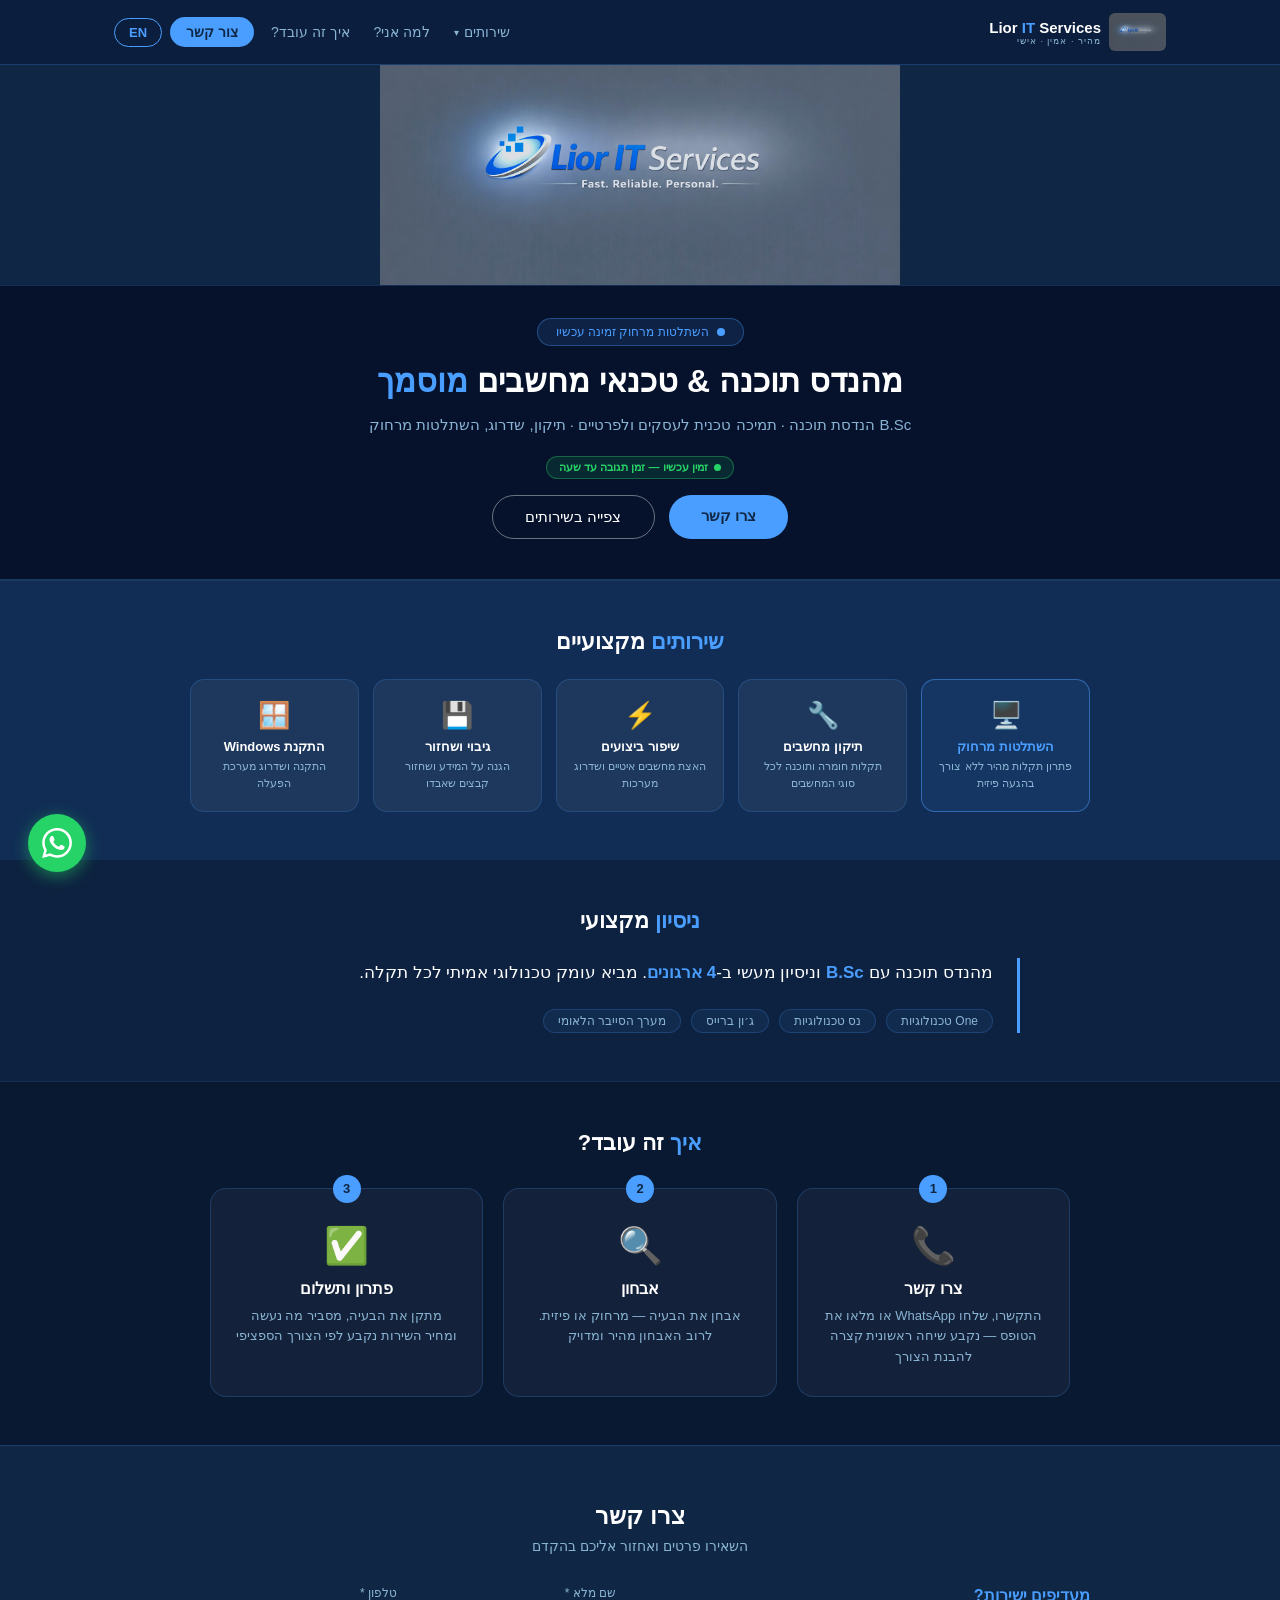
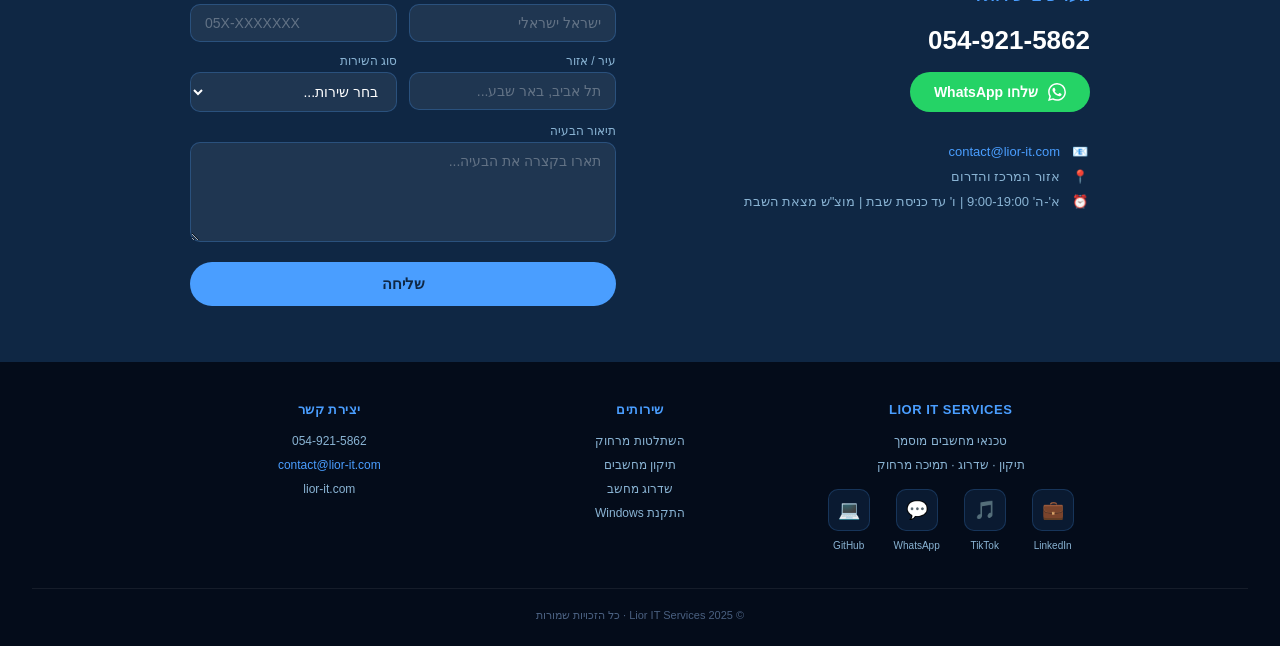
==== index.html @ bf63e052 "Translate comment to EN" ====
<!DOCTYPE html>
<html lang="he" dir="rtl">
<head>
  <meta charset="UTF-8" />
  <meta name="viewport" content="width=device-width, initial-scale=1.0" />
  <link rel="icon" type="image/png" href="logo.png" />

  <!-- ═══ SEO ═══ -->
  <title>Lior IT Services | טכנאי מחשבים מוסמך | תיקון, שדרוג, השתלטות מרחוק</title>
  <meta name="description" content="ליאור מחפודה — טכנאי מחשבים מוסמך באזור המרכז והדרום. תיקון מחשבים, שדרוג, התקנת Windows והשתלטות מרחוק לעסקים ולפרטיים. זמין א׳–ה׳ 9:00–19:00. 054-921-5862" />
  <meta name="keywords" content="טכנאי מחשבים, תיקון מחשבים, השתלטות מרחוק, שדרוג מחשב, התקנת Windows, תמיכה טכנית, IT, באר שבע, אשדוד, ראשון לציון, תל אביב" />
  <meta name="author" content="Lior Mahfoda" />
  <meta name="robots" content="index, follow" />
  <link rel="canonical" href="https://lior-it.com/" />

  <!-- ═══ Open Graph ═══ -->
  <meta property="og:type" content="website" />
  <meta property="og:url" content="https://lior-it.com/" />
  <meta property="og:title" content="Lior IT Services | טכנאי מחשבים מוסמך" />
  <meta property="og:description" content="תיקון מחשבים, שדרוג, התקנת Windows והשתלטות מרחוק. זמין לעסקים ולפרטיים — 054-921-5862" />
  <meta property="og:image" content="https://lior-it.com/Lior_IT_Buisness.png" />
  <meta property="og:image:width" content="1200" />
  <meta property="og:image:height" content="630" />
  <meta property="og:locale" content="he_IL" />
  <meta property="og:site_name" content="Lior IT Services" />

  <!-- ═══ Twitter Card ═══ -->
  <meta name="twitter:card" content="summary_large_image" />
  <meta name="twitter:title" content="Lior IT Services | טכנאי מחשבים מוסמך" />
  <meta name="twitter:description" content="תיקון מחשבים, שדרוג, השתלטות מרחוק — 054-921-5862" />
  <meta name="twitter:image" content="https://lior-it.com/Lior_IT_Buisness.png" />

  <!-- ═══ Schema.org ═══ -->
  <script type="application/ld+json">
  {
    "@context": "https://schema.org",
    "@type": "LocalBusiness",
    "name": "Lior IT Services",
    "description": "טכנאי מחשבים מוסמך — תיקון, שדרוג, השתלטות מרחוק",
    "url": "https://lior-it.com",
    "telephone": "+972-54-921-5862",
    "email": "liormahfoda@gmail.com",
    "image": "https://lior-it.com/Lior_IT_Buisness.png",
    "areaServed": ["באר שבע", "אשדוד", "ראשון לציון", "תל אביב", "המרכז", "הדרום"],
    "openingHours": ["Mo-Th 09:00-19:00", "Fr 09:00-17:00"],
    "priceRange": "₪₪",
    "serviceType": ["תיקון מחשבים", "השתלטות מרחוק", "שדרוג מחשב", "התקנת Windows", "גיבוי ושחזור"]
  }
  </script>

  <!-- ═══ Google Analytics — uncomment and replace G-XXXXXXXXXX with your Measurement ID
  <script async src="https://www.googletagmanager.com/gtag/js?id=G-XXXXXXXXXX"></script>
  <script>
    window.dataLayer = window.dataLayer || [];
    function gtag(){dataLayer.push(arguments);}
    gtag('js', new Date());
    gtag('config', 'G-XXXXXXXXXX');
  </script>
  ═══ -->

  <style>
    * { box-sizing: border-box; margin: 0; padding: 0; }
    html, body { width: 100%; overflow-x: hidden; }
    body { font-family: 'Segoe UI', Arial, sans-serif; background: #0a1932; color: #fff; }

    /* ══════════════════════════════════════════
       STICKY HEADER + DROPDOWN NAV
    ══════════════════════════════════════════ */
    #site-header {
      position: sticky;
      top: 0;
      z-index: 1001;
      background: #0b1e3d;
      border-bottom: 1px solid rgba(74,158,255,0.25);
      direction: rtl;
      width: 100%;
    }
    .nav-inner {
      max-width: 1100px;
      margin: 0 auto;
      display: flex;
      align-items: center;
      justify-content: space-between;
      padding: 0 1.5rem;
      height: 64px;
      gap: 8px;
    }

    /* Logo */
    .site-logo {
      display: flex;
      align-items: center;
      gap: 8px;
      text-decoration: none;
      flex: 1;
      min-width: 0;
      overflow: hidden;
    }
    .site-logo img {
      height: 38px;
      width: auto;
      border-radius: 6px;
      flex-shrink: 0;
    }
    .logo-text { min-width: 0; overflow: hidden; }
    .logo-text .brand {
      font-size: 15px;
      font-weight: 600;
      color: #fff;
      white-space: nowrap;
      overflow: hidden;
      text-overflow: ellipsis;
    }
    .logo-text .brand span { color: #4a9eff; }
    .logo-text .tagline {
      font-size: 9px;
      color: #8ab4d4;
      letter-spacing: 1px;
      white-space: nowrap;
    }

    /* Desktop nav links */
    .desktop-nav {
      display: flex;
      align-items: center;
      gap: 2px;
      flex-shrink: 0;
    }
    .n-link {
      font-size: 14px;
      color: #8ab4d4;
      text-decoration: none;
      padding: 6px 11px;
      border-radius: 8px;
      transition: background .15s, color .15s;
      cursor: pointer;
      border: none;
      background: none;
      font-family: inherit;
      display: flex;
      align-items: center;
      gap: 5px;
      white-space: nowrap;
    }
    .n-link:hover { background: rgba(74,158,255,0.12); color: #fff; }
    .n-link.cta {
      background: #4a9eff;
      color: #0f2744 !important;
      font-weight: 700;
      padding: 7px 16px;
      border-radius: 20px;
      margin-right: 4px;
    }
    .n-link.cta:hover { background: #6ab4ff; }

    /* Lang button */
    .lang-btn {
      background: transparent;
      border: 1.5px solid #4a9eff;
      color: #4a9eff;
      padding: 6px 14px;
      border-radius: 20px;
      cursor: pointer;
      font-size: 13px;
      font-weight: 700;
      transition: all 0.2s;
      flex-shrink: 0;
      -webkit-tap-highlight-color: transparent;
      touch-action: manipulation;
      min-width: 48px;
      text-align: center;
      font-family: inherit;
      user-select: none;
    }
    .lang-btn:hover, .lang-btn:active { background: #4a9eff; color: #0f2744; }

    /* Services dropdown */
    .svc-wrap { position: relative; }
    .chevron {
      font-size: 10px;
      display: inline-block;
      transition: transform .2s;
    }
    .svc-wrap.open .chevron { transform: rotate(180deg); }
    .dropdown {
      display: none;
      position: absolute;
      top: calc(100% + 6px);
      right: 0;
      background: #0f2744;
      border: 1px solid rgba(74,158,255,0.3);
      border-radius: 14px;
      min-width: 255px;
      padding: 6px;
      box-shadow: 0 12px 36px rgba(0,0,0,.45);
      z-index: 1002;
    }
    .svc-wrap.open .dropdown { display: block; }
    .d-item {
      display: flex;
      align-items: center;
      gap: 10px;
      padding: 9px 12px;
      border-radius: 8px;
      text-decoration: none;
      color: #e0eaf6;
      font-size: 14px;
      transition: background .12s;
      direction: rtl;
    }
    .d-item:hover { background: rgba(74,158,255,0.12); color: #fff; }
    .d-icon {
      width: 34px;
      height: 34px;
      border-radius: 8px;
      display: flex;
      align-items: center;
      justify-content: center;
      flex-shrink: 0;
      font-size: 16px;
    }
    .d-lbl { display: flex; flex-direction: column; line-height: 1.4; }
    .d-lbl small { font-size: 11px; color: #5a8ab4; }
    .d-sep { height: 1px; background: rgba(74,158,255,0.15); margin: 4px 0; }

    /* Hamburger */
    .hamburger {
      display: none;
      flex-direction: column;
      gap: 5px;
      cursor: pointer;
      padding: 6px;
      border: none;
      background: none;
      flex-shrink: 0;
    }
    .hamburger span {
      display: block;
      width: 22px;
      height: 2px;
      background: #8ab4d4;
      border-radius: 2px;
      transition: all .2s;
    }

    /* Mobile menu */
    .mob-menu {
      display: none;
      flex-direction: column;
      background: #0b1e3d;
      border-top: 1px solid rgba(74,158,255,0.2);
      padding: 8px 1rem 1rem;
    }
    .mob-menu.open { display: flex; }
    .m-link {
      font-size: 15px;
      color: #c8dff5;
      padding: 11px 10px;
      border-radius: 8px;
      text-decoration: none;
      display: block;
      direction: rtl;
      text-align: right;
    }
    .m-link:hover { background: rgba(74,158,255,0.1); color: #fff; }
    .m-svc-btn {
      width: 100%;
      text-align: right;
      background: none;
      border: none;
      font-size: 15px;
      color: #c8dff5;
      padding: 11px 10px;
      cursor: pointer;
      border-radius: 8px;
      display: flex;
      justify-content: space-between;
      align-items: center;
      font-family: inherit;
    }
    .m-svc-btn:hover { background: rgba(74,158,255,0.1); color: #fff; }
    .m-sub { display: none; flex-direction: column; padding-right: 14px; }
    .m-sub.open { display: flex; }
    .m-sub-item {
      font-size: 14px;
      color: #7aadd4;
      padding: 9px 10px;
      border-radius: 8px;
      text-decoration: none;
      display: flex;
      align-items: center;
      gap: 8px;
      direction: rtl;
    }
    .m-sub-item:hover { background: rgba(74,158,255,0.1); color: #fff; }
    .m-cta {
      background: #4a9eff !important;
      color: #0f2744 !important;
      text-align: center !important;
      font-weight: 700;
      margin-top: 8px;
      border-radius: 20px;
    }

    @media (max-width: 720px) {
      .desktop-nav { display: none; }
      .hamburger { display: flex; }
      .lang-btn { min-width: 44px; padding: 6px 10px; font-size: 12px; }
      .nav-inner { padding: 0 1rem; height: 58px; }
      .logo-text .brand { font-size: 13px; }
      .logo-text .tagline { display: none; }
    }

    /* ══════════════════════════════════════════
       HERO
    ══════════════════════════════════════════ */
    .hero-block {
      width: 100%;
      background: #0f2744;
      border-bottom: 2px solid rgba(74,158,255,0.15);
      scroll-margin-top: 70px;
    }
    .hero-logo {
      width: 100%;
      height: 220px;
      position: relative;
      overflow: hidden;
    }
    .hero-logo img {
      position: absolute;
      top: 50%; left: 50%;
      transform: translate(-50%, -50%);
      width: 70%;
      max-width: 520px;
      height: auto;
      opacity: 0.85;
      filter: brightness(1.3) saturate(1.1);
    }
    .hero-text {
      width: 100%;
      background: rgba(5, 15, 40, 0.85);
      padding: 2rem 2rem 2.5rem;
      text-align: center;
      display: flex;
      flex-direction: column;
      align-items: center;
      gap: 1rem;
      border-top: 1px solid rgba(74,158,255,0.2);
    }
    .remote-badge {
      display: inline-flex; align-items: center; gap: 8px;
      background: rgba(74,158,255,0.12); border: 1px solid rgba(74,158,255,0.35);
      color: #4a9eff; padding: 6px 18px; border-radius: 20px; font-size: 12px;
    }
    .pulse { width: 8px; height: 8px; border-radius: 50%; background: #4a9eff; animation: pulse 1.5s infinite; }
    @keyframes pulse { 0%,100%{opacity:1;} 50%{opacity:0.3;} }
    .hero-text h1 { font-size: 32px; font-weight: 700; color: #fff; }
    .hero-text h1 span { color: #4a9eff; }
    .hero-text p { font-size: 15px; color: #8ab4d4; }
    .hero-btns { display: flex; gap: 14px; justify-content: center; flex-wrap: wrap; }
    .btn-primary {
      background: #4a9eff; color: #0f2744; border: none;
      padding: 12px 32px; border-radius: 24px; font-size: 15px; font-weight: 700;
      cursor: pointer; text-decoration: none; display: inline-block; transition: background 0.2s;
    }
    .btn-primary:hover { background: #6ab4ff; }
    .btn-secondary {
      background: transparent; color: #fff; border: 1px solid rgba(255,255,255,0.4);
      padding: 12px 32px; border-radius: 24px; font-size: 15px;
      cursor: pointer; text-decoration: none; display: inline-block; transition: background 0.2s;
    }
    .btn-secondary:hover { background: rgba(255,255,255,0.08); }

    /* ══════════════════════════════════════════
       SERVICES
    ══════════════════════════════════════════ */
    .services-section { padding: 3rem 2rem; background: #112d55; width: 100%; scroll-margin-top: 70px; }
    .services-section h2 { font-size: 22px; font-weight: 600; margin-bottom: 1.5rem; text-align: center; }
    .services-section h2 span { color: #4a9eff; }
    .services-grid {
      display: grid; grid-template-columns: repeat(auto-fit, minmax(160px, 1fr));
      gap: 14px; max-width: 900px; margin: 0 auto;
    }
    .service-card {
      background: rgba(255,255,255,0.05); border: 1px solid rgba(74,158,255,0.2);
      border-radius: 14px; padding: 1.25rem 1rem; text-align: center;
      transition: background 0.2s, transform 0.2s;
    }
    .service-card:hover { background: rgba(255,255,255,0.1); transform: translateY(-3px); }
    .service-icon { font-size: 26px; margin-bottom: 8px; }
    .service-card h3 { font-size: 13px; font-weight: 600; color: #fff; margin-bottom: 4px; }
    .service-card p { font-size: 11px; color: #8ab4d4; line-height: 1.5; }
    .remote-card { border-color: rgba(74,158,255,0.5); background: rgba(74,158,255,0.08); }
    .remote-card h3 { color: #4a9eff; }

    /* ══════════════════════════════════════════
       EXPERIENCE
    ══════════════════════════════════════════ */
    .exp-section { padding: 3rem 2rem; background: #0d2240; width: 100%; scroll-margin-top: 70px; }
    .exp-section h2 { font-size: 22px; font-weight: 600; margin-bottom: 1.5rem; text-align: center; }
    .exp-section h2 span { color: #4a9eff; }
    .exp-quote-wrap {
      max-width: 760px;
      margin: 0 auto;
      border-right: 3px solid #4a9eff;
      padding-right: 1.5rem;
    }
    .exp-quote { font-size: 17px; color: #fff; line-height: 1.8; margin-bottom: 1.25rem; }
    .exp-quote span { color: #4a9eff; font-weight: 600; }
    .exp-orgs { display: flex; flex-wrap: wrap; gap: 10px; }
    .exp-orgs span {
      font-size: 12px; color: #8ab4d4;
      background: rgba(74,158,255,0.08); border: 1px solid rgba(74,158,255,0.2);
      padding: 4px 14px; border-radius: 20px;
    }

    /* ══════════════════════════════════════════
       HOW IT WORKS
    ══════════════════════════════════════════ */
    .how-section {
      padding: 3rem 2rem;
      background: #0a1932;
      border-top: 1px solid rgba(74,158,255,0.15);
      width: 100%;
      scroll-margin-top: 70px;
    }
    .how-section h2 { font-size: 22px; font-weight: 600; margin-bottom: 2rem; text-align: center; }
    .how-section h2 span { color: #4a9eff; }
    .how-grid {
      display: grid;
      grid-template-columns: repeat(auto-fit, minmax(220px, 1fr));
      gap: 20px;
      max-width: 860px;
      margin: 0 auto;
    }
    .how-card {
      background: rgba(255,255,255,0.04);
      border: 1px solid rgba(74,158,255,0.2);
      border-radius: 16px;
      padding: 1.75rem 1.5rem;
      text-align: center;
      position: relative;
      transition: background 0.2s, transform 0.2s;
    }
    .how-card:hover { background: rgba(74,158,255,0.08); transform: translateY(-4px); }
    .how-num {
      position: absolute;
      top: -14px;
      right: 50%;
      transform: translateX(50%);
      width: 28px; height: 28px;
      background: #4a9eff;
      color: #0f2744;
      border-radius: 50%;
      font-size: 13px;
      font-weight: 700;
      display: flex; align-items: center; justify-content: center;
    }
    .how-icon { font-size: 36px; margin-bottom: 0.75rem; margin-top: 0.5rem; }
    .how-card h3 { font-size: 16px; font-weight: 600; color: #fff; margin-bottom: 0.5rem; }
    .how-card p { font-size: 13px; color: #8ab4d4; line-height: 1.6; }

    /* ══════════════════════════════════════════
       CONTACT
    ══════════════════════════════════════════ */
    .contact-section {
      background: #0f2744;
      padding: 3.5rem 2rem;
      border-top: 1px solid rgba(74,158,255,0.2);
      width: 100%;
      scroll-margin-top: 70px;
    }
    .contact-section h2 { color: #fff; font-size: 24px; font-weight: 600; margin-bottom: 0.5rem; text-align: center; }
    .contact-section .subtitle { color: #8ab4d4; font-size: 14px; margin-bottom: 2rem; text-align: center; }
    .contact-grid { display: grid; grid-template-columns: 1fr 1fr; gap: 3rem; max-width: 900px; margin: 0 auto; align-items: start; }
    .quick-contact h3 { color: #4a9eff; font-size: 16px; font-weight: 600; margin-bottom: 1.25rem; }
    .phone-big { font-size: 26px; font-weight: 700; color: #fff; text-decoration: none; display: block; margin-bottom: 1rem; }
    .phone-big:hover { color: #4a9eff; }
    .btn-wa {
      display: inline-flex; align-items: center; gap: 10px;
      background: #25D366; color: #fff; border: none;
      padding: 11px 24px; border-radius: 24px; font-size: 14px; font-weight: 600;
      cursor: pointer; text-decoration: none; margin-bottom: 2rem; transition: background 0.2s;
    }
    .btn-wa:hover { background: #1ebe5d; }
    .btn-wa svg { width: 18px; height: 18px; flex-shrink: 0; }
    .info-item { display: flex; align-items: center; gap: 10px; margin-bottom: 10px; }
    .info-icon { font-size: 16px; width: 20px; text-align: center; }
    .info-item span { font-size: 13px; color: #8ab4d4; }
    .contact-form { display: flex; flex-direction: column; gap: 12px; }
    .form-row { display: grid; grid-template-columns: 1fr 1fr; gap: 12px; }
    .contact-form label { font-size: 12px; color: #8ab4d4; display: block; margin-bottom: 4px; }
    .contact-form input, .contact-form select, .contact-form textarea {
      width: 100%; background: rgba(255,255,255,0.07);
      border: 1px solid rgba(74,158,255,0.25); border-radius: 10px;
      padding: 10px 14px; color: #fff; font-size: 14px; font-family: inherit; outline: none;
      transition: border-color 0.2s;
    }
    .contact-form input::placeholder, .contact-form textarea::placeholder { color: rgba(255,255,255,0.3); }
    .contact-form input:focus, .contact-form select:focus, .contact-form textarea:focus { border-color: #4a9eff; }
    .contact-form select option { background: #0f2744; }
    .contact-form textarea { resize: vertical; min-height: 100px; }
    .submit-btn {
      background: #4a9eff; color: #0f2744; border: none;
      padding: 13px 32px; border-radius: 24px; font-size: 15px; font-weight: 700;
      cursor: pointer; width: 100%; margin-top: 4px; transition: background 0.2s;
    }
    .submit-btn:hover { background: #6ab4ff; }
    .submit-btn:disabled { opacity: 0.6; cursor: not-allowed; }
    .form-success { display: none; text-align: center; padding: 2rem; background: rgba(37,211,102,0.1); border: 1px solid rgba(37,211,102,0.3); border-radius: 14px; color: #25D366; font-size: 16px; font-weight: 600; }
    .form-error { display: none; font-size: 12px; color: #ff6b6b; margin-top: 8px; text-align: center; }

    /* ══════════════════════════════════════════
       FOOTER
    ══════════════════════════════════════════ */
    footer {
      background: #040c1a;
      padding: 2.5rem 2rem 1.5rem;
      width: 100%;
    }
    .footer-grid {
      display: grid;
      grid-template-columns: repeat(auto-fit, minmax(180px, 1fr));
      gap: 2rem;
      max-width: 900px;
      margin: 0 auto 2rem;
    }
    .footer-col { text-align: center; }
    .footer-col h4 { font-size: 13px; font-weight: 600; color: #4a9eff; margin-bottom: 0.75rem; letter-spacing: 0.5px; }
    .footer-col p, .footer-col a {
      font-size: 12px; color: #8ab4d4; line-height: 2;
      text-decoration: none; display: block;
    }
    .footer-col a:hover { color: #4a9eff; }
    .footer-social { display: flex; gap: 16px; margin-top: 0.75rem; flex-wrap: wrap; justify-content: center; }
    .footer-social a {
      display: flex; flex-direction: column; align-items: center; gap: 5px;
      text-decoration: none; transition: transform 0.2s;
      min-width: 52px;
    }
    .footer-social a:hover { transform: translateY(-3px); }
    .social-icon {
      width: 42px; height: 42px; border-radius: 10px;
      background: rgba(74,158,255,0.1); border: 1px solid rgba(74,158,255,0.2);
      display: flex; align-items: center; justify-content: center;
      font-size: 18px; transition: background 0.2s;
    }
    .footer-social a:hover .social-icon { background: rgba(74,158,255,0.25); }
    .social-label { font-size: 10px; color: #8ab4d4; text-align: center; }
    .footer-bottom {
      text-align: center;
      padding-top: 1.25rem;
      border-top: 1px solid rgba(255,255,255,0.07);
      font-size: 11px; color: #4a6080;
    }

    /* ══════════════════════════════════════════
       FLOATING WHATSAPP BUTTON
    ══════════════════════════════════════════ */
    .wa-float {
      position: fixed;
      bottom: 28px;
      left: 28px;
      width: 58px;
      height: 58px;
      background: #25D366;
      border-radius: 50%;
      display: flex;
      align-items: center;
      justify-content: center;
      box-shadow: 0 4px 16px rgba(37,211,102,0.5);
      z-index: 1000;
      text-decoration: none;
      transition: transform 0.2s, box-shadow 0.2s;
      animation: wa-pulse 2.5s infinite;
    }
    .wa-float:hover {
      transform: scale(1.1);
      box-shadow: 0 6px 24px rgba(37,211,102,0.7);
    }
    .wa-float svg { width: 30px; height: 30px; }
    @keyframes wa-pulse {
      0%, 100% { box-shadow: 0 4px 16px rgba(37,211,102,0.5); }
      50% { box-shadow: 0 4px 28px rgba(37,211,102,0.85); }
    }
    .wa-float-tooltip {
      position: fixed;
      bottom: 38px;
      left: 96px;
      background: #0f2744;
      color: #fff;
      font-size: 13px;
      padding: 6px 14px;
      border-radius: 20px;
      white-space: nowrap;
      z-index: 999;
      opacity: 0;
      pointer-events: none;
      transition: opacity 0.2s;
      border: 1px solid rgba(74,158,255,0.3);
    }
    .wa-float:hover + .wa-float-tooltip { opacity: 1; }

    /* ══════════════════════════════════════════
       AVAILABILITY BADGE
    ══════════════════════════════════════════ */
    .avail-badge {
      display: inline-flex; align-items: center; gap: 6px;
      background: rgba(37,211,102,0.12); border: 1px solid rgba(37,211,102,0.35);
      color: #25D366; padding: 4px 12px; border-radius: 14px;
      font-size: 11px; font-weight: 600; margin-top: 6px;
    }
    .avail-dot { width: 7px; height: 7px; border-radius: 50%; background: #25D366; animation: pulse 1.5s infinite; }

    /* ══════════════════════════════════════════
       SCROLL ANIMATIONS
    ══════════════════════════════════════════ */
    .fade-in { opacity: 1; transform: none; }
    .js-ready .fade-in {
      opacity: 0;
      transform: translateY(28px);
      transition: opacity 0.55s ease, transform 0.55s ease;
    }
    .js-ready .fade-in.visible { opacity: 1; transform: translateY(0); }
    .js-ready .fade-in:nth-child(2) { transition-delay: 0.1s; }
    .js-ready .fade-in:nth-child(3) { transition-delay: 0.2s; }
    .js-ready .fade-in:nth-child(4) { transition-delay: 0.3s; }
    .js-ready .fade-in:nth-child(5) { transition-delay: 0.4s; }

    [dir="rtl"] { direction: rtl; }
    [dir="ltr"] { direction: ltr; }

    @media (max-width: 680px) {
      .hero-logo { height: 160px; }
      .hero-text { padding: 1.5rem 1rem 2rem; }
      .hero-text h1 { font-size: 20px; }
      .hero-text p { font-size: 13px; }
      .contact-grid { grid-template-columns: 1fr; gap: 2rem; }
      .form-row { grid-template-columns: 1fr; }
      .services-grid { grid-template-columns: repeat(2, 1fr); }
      .services-section, .exp-section, .how-section, .contact-section { padding: 2rem 1rem; }
      .exp-quote { font-size: 15px; }
      .how-grid { grid-template-columns: 1fr; }
      .wa-float { bottom: 16px; left: 16px; width: 50px; height: 50px; }
      .wa-float svg { width: 26px; height: 26px; }
      .wa-float-tooltip { display: none; }
      .phone-big { font-size: 22px; }
      .footer-grid { grid-template-columns: 1fr; gap: 1.5rem; }
    }
  </style>
</head>
<body id="site" dir="rtl">

  <!-- ══════════════════════════════════════════
       FLOATING WHATSAPP BUTTON
  ══════════════════════════════════════════ -->
  <a class="wa-float" href="https://wa.me/972549215862" target="_blank" aria-label="שלחו WhatsApp">
    <svg viewBox="0 0 24 24" fill="white"><path d="M17.472 14.382c-.297-.149-1.758-.867-2.03-.967-.273-.099-.471-.148-.67.15-.197.297-.767.966-.94 1.164-.173.199-.347.223-.644.075-.297-.15-1.255-.463-2.39-1.475-.883-.788-1.48-1.761-1.653-2.059-.173-.297-.018-.458.13-.606.134-.133.298-.347.446-.52.149-.174.198-.298.298-.497.099-.198.05-.371-.025-.52-.075-.149-.669-1.612-.916-2.207-.242-.579-.487-.5-.669-.51-.173-.008-.371-.01-.57-.01-.198 0-.52.074-.792.372-.272.297-1.04 1.016-1.04 2.479 0 1.462 1.065 2.875 1.213 3.074.149.198 2.096 3.2 5.077 4.487.709.306 1.262.489 1.694.625.712.227 1.36.195 1.871.118.571-.085 1.758-.719 2.006-1.413.248-.694.248-1.289.173-1.413-.074-.124-.272-.198-.57-.347m-5.421 7.403h-.004a9.87 9.87 0 01-5.031-1.378l-.361-.214-3.741.982.998-3.648-.235-.374a9.86 9.86 0 01-1.51-5.26c.001-5.45 4.436-9.884 9.888-9.884 2.64 0 5.122 1.03 6.988 2.898a9.825 9.825 0 012.893 6.994c-.003 5.45-4.437 9.884-9.885 9.884m8.413-18.297A11.815 11.815 0 0012.05 0C5.495 0 .16 5.335.157 11.892c0 2.096.547 4.142 1.588 5.945L.057 24l6.305-1.654a11.882 11.882 0 005.683 1.448h.005c6.554 0 11.89-5.335 11.893-11.893a11.821 11.821 0 00-3.48-8.413z"/></svg>
  </a>
  <div class="wa-float-tooltip">שלחו הודעה עכשיו</div>

  <!-- ══════════════════════════════════════════
       STICKY HEADER
  ══════════════════════════════════════════ -->
  <header id="site-header">
    <div class="nav-inner">

      <!-- Logo (clicking returns to top) -->
      <a class="site-logo" href="/">
        <img src="Lior_IT_Buisness.png" alt="Lior IT Services" />
        <div class="logo-text">
          <div class="brand">Lior <span>IT</span> Services</div>
          <div class="tagline" id="tagline">מהיר · אמין · אישי</div>
        </div>
      </a>

      <!-- Desktop navigation -->
      <nav class="desktop-nav" role="navigation" aria-label="ניווט ראשי">
        <div class="svc-wrap" id="svcWrap">
          <button class="n-link" id="svcBtn" aria-haspopup="true" aria-expanded="false">
            שירותים <span class="chevron">▾</span>
          </button>
          <div class="dropdown" role="menu">
            <a class="d-item" href="#services" role="menuitem">
              <div class="d-icon" style="background:rgba(74,158,255,0.15)">💻</div>
              <div class="d-lbl">השתלטות מרחוק<small>Remote Support</small></div>
            </a>
            <a class="d-item" href="#services" role="menuitem">
              <div class="d-icon" style="background:rgba(74,200,100,0.15)">🔧</div>
              <div class="d-lbl">תיקון מחשבים<small>Computer Repair</small></div>
            </a>
            <a class="d-item" href="#services" role="menuitem">
              <div class="d-icon" style="background:rgba(255,180,50,0.15)">⚡</div>
              <div class="d-lbl">שדרוג חומרה ו-SSD<small>Hardware & SSD Upgrades</small></div>
            </a>
            <a class="d-item" href="#services" role="menuitem">
              <div class="d-icon" style="background:rgba(180,100,255,0.15)">🖥️</div>
              <div class="d-lbl">התקנת Windows ותוכנה<small>OS & Software Installation</small></div>
            </a>
            <div class="d-sep"></div>
            <a class="d-item" href="#services" role="menuitem">
              <div class="d-icon" style="background:rgba(255,80,100,0.15)">💾</div>
              <div class="d-lbl">גיבוי ושחזור מידע<small>Data Backup & Recovery</small></div>
            </a>
            <a class="d-item" href="#services" role="menuitem">
              <div class="d-icon" style="background:rgba(37,211,102,0.15)">🛡️</div>
              <div class="d-lbl">אבטחת סייבר ביתית<small>Home Cybersecurity</small></div>
            </a>
            <a class="d-item" href="#services" role="menuitem">
              <div class="d-icon" style="background:rgba(74,158,255,0.12)">🌐</div>
              <div class="d-lbl">הגדרת רשתות ו-Wi-Fi<small>Network & Wi-Fi Setup</small></div>
            </a>
          </div>
        </div>

        <a class="n-link" href="#experience">למה אני?</a>
        <a class="n-link" href="#how">איך זה עובד?</a>
        <a class="n-link cta" href="#contact">צור קשר</a>
      </nav>

      <!-- Lang toggle + hamburger (mobile) -->
      <button class="lang-btn" id="langBtn">EN</button>
      <button class="hamburger" id="hamburger" aria-label="פתח תפריט">
        <span></span><span></span><span></span>
      </button>
    </div>

    <!-- Mobile menu (shown when hamburger is toggled) -->
    <div class="mob-menu" id="mobMenu" role="navigation" aria-label="תפריט מובייל">
      <button class="m-svc-btn" id="mSvcBtn">שירותים <span class="chevron" id="mChev">▾</span></button>
      <div class="m-sub" id="mSub">
        <a class="m-sub-item" href="#services">💻 השתלטות מרחוק</a>
        <a class="m-sub-item" href="#services">🔧 תיקון מחשבים</a>
        <a class="m-sub-item" href="#services">⚡ שדרוג חומרה ו-SSD</a>
        <a class="m-sub-item" href="#services">🖥️ התקנת Windows ותוכנה</a>
        <a class="m-sub-item" href="#services">💾 גיבוי ושחזור מידע</a>
        <a class="m-sub-item" href="#services">🛡️ אבטחת סייבר ביתית</a>
        <a class="m-sub-item" href="#services">🌐 הגדרת רשתות ו-Wi-Fi</a>
      </div>
      <a class="m-link" href="#experience">למה אני?</a>
      <a class="m-link" href="#how">איך זה עובד?</a>
      <a class="m-link m-cta" href="#contact">צור קשר</a>
    </div>
  </header>

  <!-- ══════════════════════════════════════════
       HERO
  ══════════════════════════════════════════ -->
  <div class="hero-block" id="hero">
    <div class="hero-logo">
      <img src="Lior_IT_Buisness.png" alt="" />
    </div>
    <div class="hero-text">
      <div class="remote-badge">
        <div class="pulse"></div>
        <span id="remoteBadge">השתלטות מרחוק זמינה עכשיו</span>
      </div>
      <h1 id="heroTitle">מהנדס תוכנה & טכנאי מחשבים <span>מוסמך</span></h1>
      <p id="heroSub">B.Sc הנדסת תוכנה · תמיכה טכנית לעסקים ולפרטיים · תיקון, שדרוג, השתלטות מרחוק</p>
      <div class="avail-badge"><div class="avail-dot"></div><span id="availText">זמין עכשיו — זמן תגובה עד שעה</span></div>
      <div class="hero-btns">
        <a class="btn-primary" href="#contact" id="heroBtn1">צרו קשר</a>
        <a class="btn-secondary" href="#services" id="heroBtn2">צפייה בשירותים</a>
      </div>
    </div>
  </div>

  <!-- ══════════════════════════════════════════
       SERVICES
  ══════════════════════════════════════════ -->
  <section class="services-section" id="services">
    <h2 id="servicesTitle"><span>שירותים</span> מקצועיים</h2>
    <div class="services-grid">
      <div class="service-card remote-card fade-in"><div class="service-icon">🖥️</div><h3 id="s1t">השתלטות מרחוק</h3><p id="s1d">פתרון תקלות מהיר ללא צורך בהגעה פיזית</p></div>
      <div class="service-card fade-in"><div class="service-icon">🔧</div><h3 id="s2t">תיקון מחשבים</h3><p id="s2d">תקלות חומרה ותוכנה לכל סוגי המחשבים</p></div>
      <div class="service-card fade-in"><div class="service-icon">⚡</div><h3 id="s3t">שיפור ביצועים</h3><p id="s3d">האצת מחשבים איטיים ושדרוג מערכות</p></div>
      <div class="service-card fade-in"><div class="service-icon">💾</div><h3 id="s4t">גיבוי ושחזור</h3><p id="s4d">הגנה על המידע ושחזור קבצים שאבדו</p></div>
      <div class="service-card fade-in"><div class="service-icon">🪟</div><h3 id="s5t">התקנת Windows</h3><p id="s5d">התקנה ושדרוג מערכת הפעלה</p></div>
    </div>
  </section>

  <!-- ══════════════════════════════════════════
       EXPERIENCE
  ══════════════════════════════════════════ -->
  <section class="exp-section" id="experience">
    <h2 id="expTitle"><span>ניסיון</span> מקצועי</h2>
    <div class="exp-quote-wrap">
      <p class="exp-quote" id="expQuote">מהנדס תוכנה עם <span>B.Sc</span> וניסיון מעשי ב-<span>4 ארגונים</span>. מביא עומק טכנולוגי אמיתי לכל תקלה.</p>
      <div class="exp-orgs" id="expOrgs">
        <span>One טכנולוגיות</span>
        <span>נס טכנולוגיות</span>
        <span>ג׳ון ברייס</span>
        <span>מערך הסייבר הלאומי</span>
      </div>
    </div>
  </section>

  <!-- ══════════════════════════════════════════
       HOW IT WORKS
  ══════════════════════════════════════════ -->
  <section class="how-section" id="how">
    <h2 id="howTitle"><span>איך</span> זה עובד?</h2>
    <div class="how-grid">
      <div class="how-card fade-in">
        <div class="how-num">1</div>
        <div class="how-icon">📞</div>
        <h3 id="how1t">צרו קשר</h3>
        <p id="how1d">התקשרו, שלחו WhatsApp או מלאו את הטופס — נקבע שיחה ראשונית קצרה להבנת הצורך</p>
      </div>
      <div class="how-card fade-in">
        <div class="how-num">2</div>
        <div class="how-icon">🔍</div>
        <h3 id="how2t">אבחון</h3>
        <p id="how2d">אבחן את הבעיה — מרחוק או פיזית. לרוב האבחון מהיר ומדויק</p>
      </div>
      <div class="how-card fade-in">
        <div class="how-num">3</div>
        <div class="how-icon">✅</div>
        <h3 id="how3t">פתרון ותשלום</h3>
        <p id="how3d">מתקן את הבעיה, מסביר מה נעשה ומחיר השירות נקבע לפי הצורך הספציפי</p>
      </div>
    </div>
  </section>

  <!-- ══════════════════════════════════════════
       CONTACT
  ══════════════════════════════════════════ -->
  <div class="contact-section" id="contact">
    <h2 id="contactTitle">צרו קשר</h2>
    <p class="subtitle" id="contactSub">השאירו פרטים ואחזור אליכם בהקדם</p>
    <div class="contact-grid">
      <div class="quick-contact">
        <h3 id="quickTitle">מעדיפים ישירות?</h3>
        <a class="phone-big" href="tel:0549215862">054-921-5862</a>
        <a class="btn-wa" href="https://wa.me/972549215862" target="_blank">
          <svg viewBox="0 0 24 24" fill="white"><path d="M17.472 14.382c-.297-.149-1.758-.867-2.03-.967-.273-.099-.471-.148-.67.15-.197.297-.767.966-.94 1.164-.173.199-.347.223-.644.075-.297-.15-1.255-.463-2.39-1.475-.883-.788-1.48-1.761-1.653-2.059-.173-.297-.018-.458.13-.606.134-.133.298-.347.446-.52.149-.174.198-.298.298-.497.099-.198.05-.371-.025-.52-.075-.149-.669-1.612-.916-2.207-.242-.579-.487-.5-.669-.51-.173-.008-.371-.01-.57-.01-.198 0-.52.074-.792.372-.272.297-1.04 1.016-1.04 2.479 0 1.462 1.065 2.875 1.213 3.074.149.198 2.096 3.2 5.077 4.487.709.306 1.262.489 1.694.625.712.227 1.36.195 1.871.118.571-.085 1.758-.719 2.006-1.413.248-.694.248-1.289.173-1.413-.074-.124-.272-.198-.57-.347m-5.421 7.403h-.004a9.87 9.87 0 01-5.031-1.378l-.361-.214-3.741.982.998-3.648-.235-.374a9.86 9.86 0 01-1.51-5.26c.001-5.45 4.436-9.884 9.888-9.884 2.64 0 5.122 1.03 6.988 2.898a9.825 9.825 0 012.893 6.994c-.003 5.45-4.437 9.884-9.885 9.884m8.413-18.297A11.815 11.815 0 0012.05 0C5.495 0 .16 5.335.157 11.892c0 2.096.547 4.142 1.588 5.945L.057 24l6.305-1.654a11.882 11.882 0 005.683 1.448h.005c6.554 0 11.89-5.335 11.893-11.893a11.821 11.821 0 00-3.48-8.413z"/></svg>
          <span id="waBtn">שלחו WhatsApp</span>
        </a>
        <div class="info-item"><span class="info-icon">📧</span><span><a href="#" onclick="window.location='mai'+'lto:'+'contact'+'@'+'lior-it.com';return false;" style="color:#4a9eff;text-decoration:none;">contact&#64;lior&#45;it&#46;com</a></span></div>
        <div class="info-item"><span class="info-icon">📍</span><span id="areaText">אזור המרכז והדרום</span></div>
        <div class="info-item"><span class="info-icon">⏰</span><span id="hoursText">א'-ה' 9:00-19:00 | ו' עד כניסת שבת | מוצ"ש מצאת השבת</span></div>
      </div>
      <div>
        <form class="contact-form" id="contactForm" action="https://formspree.io/f/mpqoppwy" method="POST">
          <div class="form-row">
            <div><label id="labelName">שם מלא *</label><input type="text" name="name" id="fieldName" placeholder="ישראל ישראלי" required /></div>
            <div><label id="labelPhone">טלפון *</label><input type="tel" name="phone" id="fieldPhone" placeholder="05X-XXXXXXX" required /></div>
          </div>
          <div class="form-row">
            <div><label id="labelCity">עיר / אזור</label><input type="text" name="city" id="fieldCity" placeholder="תל אביב, באר שבע..." /></div>
            <div>
              <label id="labelService">סוג השירות</label>
              <select name="service" id="fieldService">
                <option value="" id="optDefault">בחר שירות...</option>
                <option value="remote" id="optRemote">השתלטות מרחוק</option>
                <option value="repair" id="optRepair">תיקון מחשב</option>
                <option value="upgrade" id="optUpgrade">שדרוג מחשב</option>
                <option value="windows" id="optWindows">התקנת Windows</option>
                <option value="backup" id="optBackup">גיבוי ושחזור</option>
                <option value="other" id="optOther">אחר</option>
              </select>
            </div>
          </div>
          <div><label id="labelDesc">תיאור הבעיה</label><textarea name="description" id="fieldDesc" placeholder="תארו בקצרה את הבעיה..."></textarea></div>
          <input type="hidden" name="_subject" value="פנייה חדשה — Lior IT Services" />
          <button type="submit" class="submit-btn" id="submitBtn">שליחה</button>
          <p class="form-error" id="formError">אירעה שגיאה, נסו שוב או צרו קשר ישירות.</p>
        </form>
        <div class="form-success" id="formSuccess"><span id="successMsg">תודה! קיבלנו את פנייתך ונחזור אליך בהקדם.</span></div>
      </div>
    </div>
  </div>

  <!-- ══════════════════════════════════════════
       FOOTER
  ══════════════════════════════════════════ -->
  <footer>
    <div class="footer-grid">
      <div class="footer-col">
        <h4>LIOR IT SERVICES</h4>
        <p>טכנאי מחשבים מוסמך</p>
        <p>תיקון · שדרוג · תמיכה מרחוק</p>
        <div class="footer-social">
          <a href="https://www.linkedin.com/in/lior-mahfoda/" target="_blank">
            <span class="social-icon">💼</span>
            <span class="social-label">LinkedIn</span>
          </a>
          <a href="https://www.tiktok.com/@lior_it_services" target="_blank">
            <span class="social-icon">🎵</span>
            <span class="social-label">TikTok</span>
          </a>
          <a href="https://wa.me/972549215862" target="_blank">
            <span class="social-icon">💬</span>
            <span class="social-label">WhatsApp</span>
          </a>
          <a href="https://github.com/LiorMahfoda" target="_blank">
            <span class="social-icon">💻</span>
            <span class="social-label">GitHub</span>
          </a>
        </div>
      </div>
      <div class="footer-col">
        <h4 id="footerServTitle">שירותים</h4>
        <a href="#services" id="footerS1">השתלטות מרחוק</a>
        <a href="#services" id="footerS2">תיקון מחשבים</a>
        <a href="#services" id="footerS3">שדרוג מחשב</a>
        <a href="#services" id="footerS4">התקנת Windows</a>
      </div>
      <div class="footer-col">
        <h4 id="footerContactTitle">יצירת קשר</h4>
        <a href="tel:0549215862">054-921-5862</a>
        <a href="#" onclick="window.location='mai'+'lto:'+'contact'+'@'+'lior-it.com';return false;" style="color:#4a9eff;text-decoration:none;">contact&#64;lior&#45;it&#46;com</a>
        <a href="https://lior-it.com">lior-it.com</a>
      </div>
    </div>
    <div class="footer-bottom">
      <span id="footerText">© 2025 Lior IT Services · כל הזכויות שמורות</span>
    </div>
  </footer>

  <!-- ══════════════════════════════════════════
       JAVASCRIPT
  ══════════════════════════════════════════ -->
  <script>
    /* ── Contact form ── */
    const form = document.getElementById('contactForm');
    const successBox = document.getElementById('formSuccess');
    const errorMsg = document.getElementById('formError');
    const submitBtn = document.getElementById('submitBtn');
    form.addEventListener('submit', async function(e) {
      e.preventDefault();
      submitBtn.disabled = true;
      submitBtn.textContent = '...שולח';
      errorMsg.style.display = 'none';
      try {
        const res = await fetch(form.action, { method:'POST', body:new FormData(form), headers:{'Accept':'application/json'} });
        if (res.ok) { form.style.display='none'; successBox.style.display='block'; }
        else throw new Error();
      } catch { errorMsg.style.display='block'; submitBtn.disabled=false; submitBtn.textContent=cur==='he'?'שליחה':'Send'; }
    });

    /* ── Language toggle ── */
    const txt = {
      he: { dir:"rtl", lang:"EN", tagline:"מהיר · אמין · אישי", remoteBadge:"השתלטות מרחוק זמינה עכשיו", heroTitle:'מהנדס תוכנה & טכנאי מחשבים <span>מוסמך</span>', heroSub:"B.Sc הנדסת תוכנה · תמיכה טכנית לעסקים ולפרטיים · תיקון, שדרוג, השתלטות מרחוק", heroBtn1:"צרו קשר", heroBtn2:"צפייה בשירותים", servicesTitle:'<span>שירותים</span> מקצועיים', s1t:"השתלטות מרחוק", s1d:"פתרון תקלות מהיר ללא צורך בהגעה פיזית", s2t:"תיקון מחשבים", s2d:"תקלות חומרה ותוכנה לכל סוגי המחשבים", s3t:"שיפור ביצועים", s3d:"האצת מחשבים איטיים ושדרוג מערכות", s4t:"גיבוי ושחזור", s4d:"הגנה על המידע ושחזור קבצים שאבדו", s5t:"התקנת Windows", s5d:"התקנה ושדרוג מערכת הפעלה", expTitle:'<span>ניסיון</span> מקצועי',
        expQuote:'מהנדס תוכנה עם <span>B.Sc</span> וניסיון מעשי ב-<span>4 ארגונים</span>. מביא עומק טכנולוגי אמיתי לכל תקלה.',
        expOrgs:'<span>One טכנולוגיות</span><span>נס טכנולוגיות</span><span>ג׳ון ברייס</span><span>מערך הסייבר הלאומי</span>', contactTitle:"צרו קשר", contactSub:"השאירו פרטים ואחזור אליכם בהקדם", quickTitle:"מעדיפים ישירות?", waBtn:"שלחו WhatsApp", areaText:"אזור המרכז והדרום", hoursText:'א\'-ה\' 9:00-19:00 | ו\' עד כניסת שבת | מוצ"ש מצאת השבת', labelName:"שם מלא *", labelPhone:"טלפון *", labelCity:"עיר / אזור", labelService:"סוג השירות", labelDesc:"תיאור הבעיה", optDefault:"בחר שירות...", optRemote:"השתלטות מרחוק", optRepair:"תיקון מחשב", optUpgrade:"שדרוג מחשב", optWindows:"התקנת Windows", optBackup:"גיבוי ושחזור", optOther:"אחר", submitBtn:"שליחה", successMsg:"תודה! קיבלנו את פנייתך ונחזור אליך בהקדם.", footerText:"© 2025 Lior IT Services · כל הזכויות שמורות",
        availText:"זמין עכשיו — זמן תגובה עד שעה",
        footerServTitle:"שירותים", footerS1:"השתלטות מרחוק", footerS2:"תיקון מחשבים", footerS3:"שדרוג מחשב", footerS4:"התקנת Windows",
        footerContactTitle:"יצירת קשר",
        howTitle:'<span>איך</span> זה עובד?',
        how1t:"צרו קשר", how1d:"התקשרו, שלחו WhatsApp או מלאו את הטופס — נקבע שיחה ראשונית קצרה להבנת הצורך",
        how2t:"אבחון", how2d:"אבחן את הבעיה — מרחוק או פיזית. לרוב האבחון מהיר ומדויק",
        how3t:"פתרון ותשלום", how3d:"מתקן את הבעיה, מסביר מה נעשה ומחיר השירות נקבע לפי הצורך הספציפי" },
      en: { dir:"ltr", lang:"עב", tagline:"Fast · Reliable · Personal", remoteBadge:"Remote support available now", heroTitle:'Software Engineer & <span>Certified IT Technician</span>', heroSub:"B.Sc Software Engineering · IT support for businesses & individuals · Repair, upgrade, remote support", heroBtn1:"Contact Us", heroBtn2:"View Services", servicesTitle:'Professional <span>Services</span>', s1t:"Remote Support", s1d:"Fast troubleshooting without a physical visit", s2t:"Computer Repair", s2d:"Hardware & software issues for all computer types", s3t:"Performance Boost", s3d:"Speed up slow computers and upgrade systems", s4t:"Backup & Recovery", s4d:"Data protection and file recovery", s5t:"Windows Install", s5d:"OS installation and upgrade", expTitle:'Professional <span>Experience</span>',
        expQuote:'Software engineer with a <span>B.Sc</span> and hands-on experience at <span>4 organizations</span>. Brings real technical depth to every problem.',
        expOrgs:'<span>One Technologies</span><span>Ness Technologies</span><span>John Bryce</span><span>National Cyber Directorate</span>', contactTitle:"Contact Us", contactSub:"Leave your details and I'll get back to you soon", quickTitle:"Prefer direct contact?", waBtn:"Send WhatsApp", areaText:"Center & South Israel", hoursText:"Sun-Thu 9:00-19:00 | Fri until Shabbat | Sat night after Shabbat", labelName:"Full Name *", labelPhone:"Phone *", labelCity:"City / Area", labelService:"Service Type", labelDesc:"Problem Description", optDefault:"Select service...", optRemote:"Remote Support", optRepair:"Computer Repair", optUpgrade:"Upgrade", optWindows:"Windows Install", optBackup:"Backup & Recovery", optOther:"Other", submitBtn:"Send", successMsg:"Thank you! We received your message and will get back to you soon.", footerText:"© 2025 Lior IT Services · All rights reserved",
        availText:"Available now — response within 1 hour",
        footerServTitle:"Services", footerS1:"Remote Support", footerS2:"Computer Repair", footerS3:"Upgrade", footerS4:"Windows Install",
        footerContactTitle:"Contact",
        howTitle:'<span>How</span> It Works',
        how1t:"Contact Us", how1d:"Call, WhatsApp or fill the form — we'll have a quick chat to understand your needs",
        how2t:"Diagnosis", how2d:"I diagnose the issue — remotely or on-site. Usually fast and accurate",
        how3t:"Fix & Payment", how3d:"Problem solved, I explain what was done and pricing is based on your specific need" }
    };
    let cur = 'he';

    // IDs of <button> elements whose text should be updated by the language system
    const BUTTON_TEXT_IDS = new Set(['submitBtn']);

    function toggleLang() {
      cur = cur === 'he' ? 'en' : 'he';
      const d = txt[cur];

      // Page direction
      document.getElementById('site').dir = d.dir;
      document.documentElement.lang = cur;
      document.getElementById('site-header').dir = 'rtl'; // header is always RTL regardless of content language

      // Lang button label
      document.getElementById('langBtn').textContent = d.lang;

      // Tagline uses textContent (no HTML tags inside)
      document.getElementById('tagline').textContent = d.tagline;

      // Update all other translatable elements
      for (const k in d) {
        if (k === 'dir' || k === 'lang' || k === 'tagline') continue;
        const el = document.getElementById(k);
        if (!el) continue;
        const tag = el.tagName;
        if (tag === 'INPUT' || tag === 'TEXTAREA') {
          el.placeholder = d[k];
        } else if (tag === 'BUTTON' && !BUTTON_TEXT_IDS.has(k)) {
          // skip buttons not in the whitelist — they manage their own labels
          continue;
        } else {
          el.innerHTML = d[k];
        }
      }
    }

    // Single click handler — avoids double-fire from ontouchend + onclick on mobile
    document.getElementById('langBtn').addEventListener('click', function(e) {
      e.preventDefault();
      toggleLang();
    });

    /* ── Scroll animations ── */
    document.body.classList.add('js-ready');
    const observer = new IntersectionObserver((entries) => {
      entries.forEach(e => { if (e.isIntersecting) e.target.classList.add('visible'); });
    }, { threshold: 0.12 });
    document.querySelectorAll('.fade-in').forEach(el => observer.observe(el));

    /* ── Dropdown nav ── */
    (function(){
      var wrap = document.getElementById('svcWrap'),
          btn  = document.getElementById('svcBtn'),
          ham  = document.getElementById('hamburger'),
          mob  = document.getElementById('mobMenu'),
          ms   = document.getElementById('mSvcBtn'),
          sub  = document.getElementById('mSub'),
          mch  = document.getElementById('mChev');

      btn.addEventListener('click', function(e) {
        e.stopPropagation();
        var o = wrap.classList.toggle('open');
        btn.setAttribute('aria-expanded', o);
      });
      document.addEventListener('click', function(e) {
        if (!wrap.contains(e.target)) {
          wrap.classList.remove('open');
          btn.setAttribute('aria-expanded', 'false');
        }
      });
      document.addEventListener('keydown', function(e) {
        if (e.key === 'Escape') {
          wrap.classList.remove('open');
          btn.setAttribute('aria-expanded', 'false');
        }
      });
      ham.addEventListener('click', function() { mob.classList.toggle('open'); });
      ms.addEventListener('click', function() {
        var o = sub.classList.toggle('open');
        mch.style.transform = o ? 'rotate(180deg)' : '';
      });
      mob.querySelectorAll('a').forEach(function(a) {
        a.addEventListener('click', function() { mob.classList.remove('open'); });
      });
    })();
  </script>

</body>
</html>
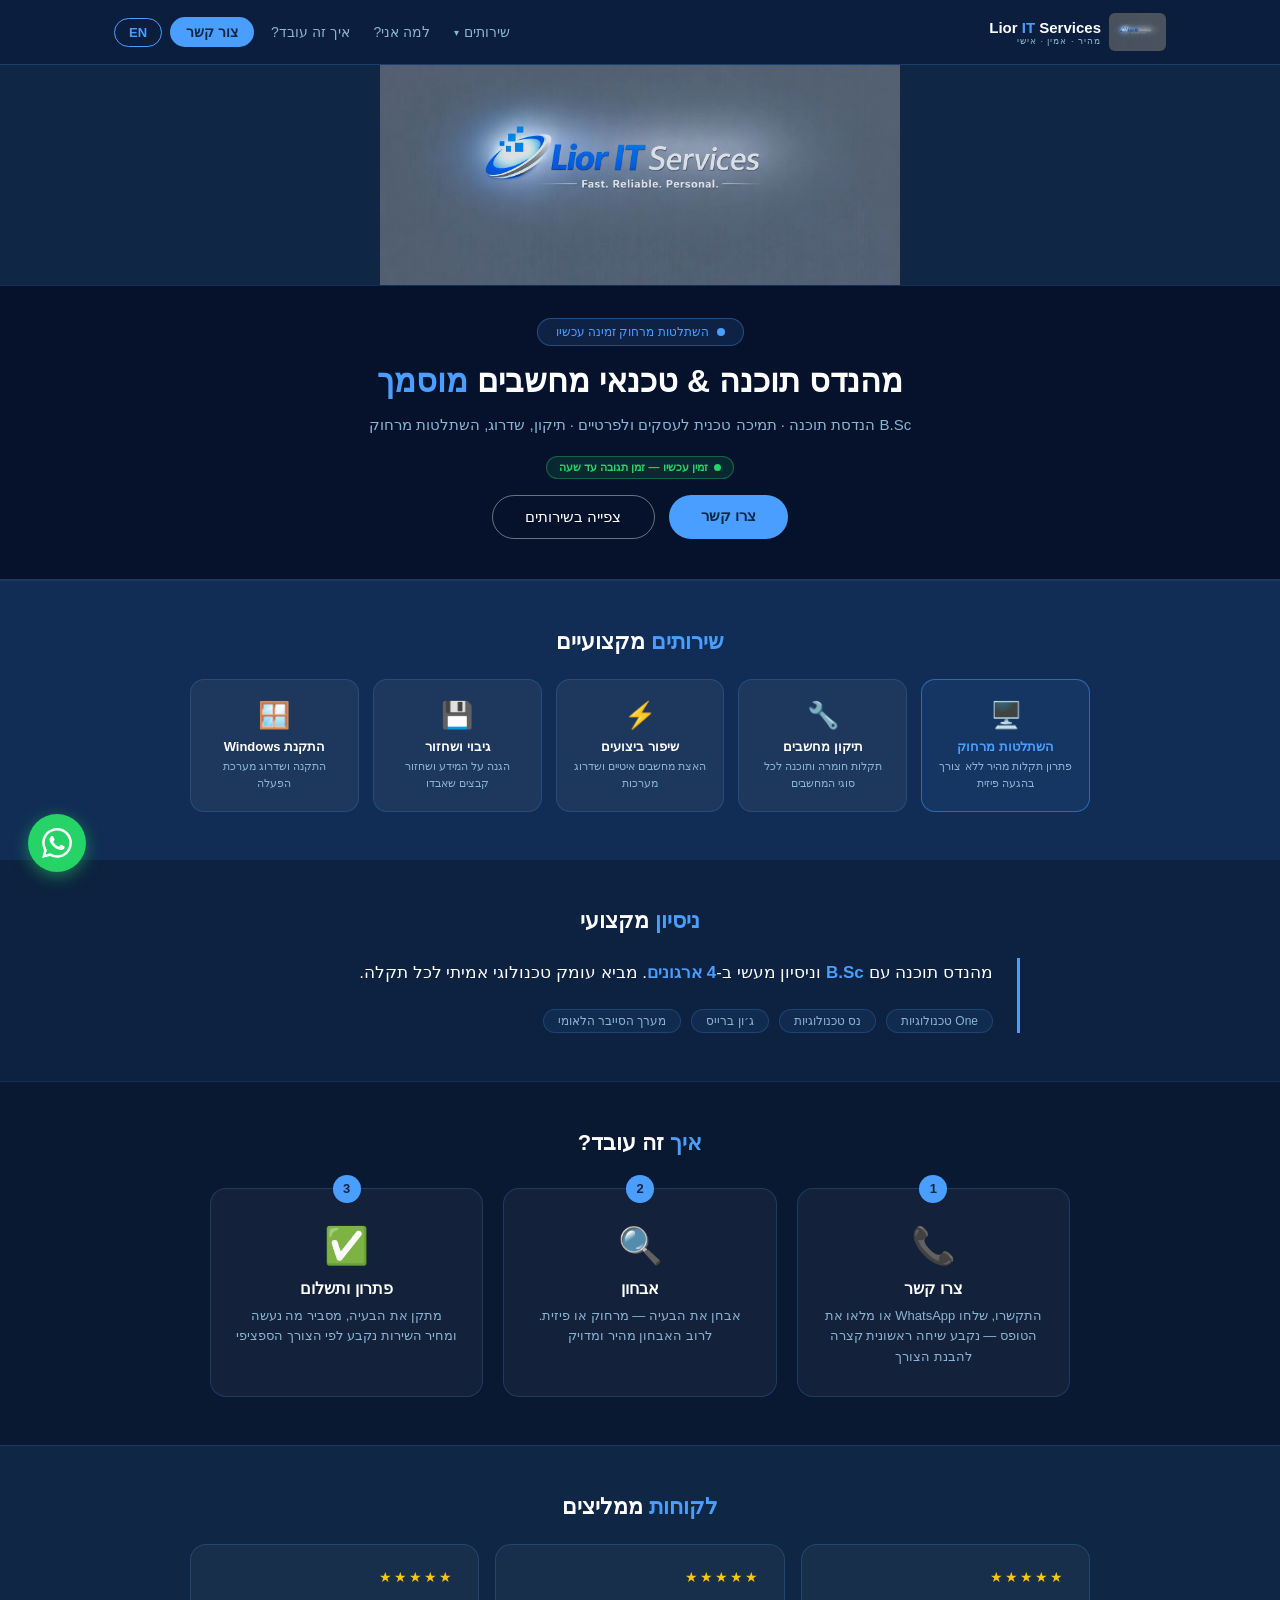
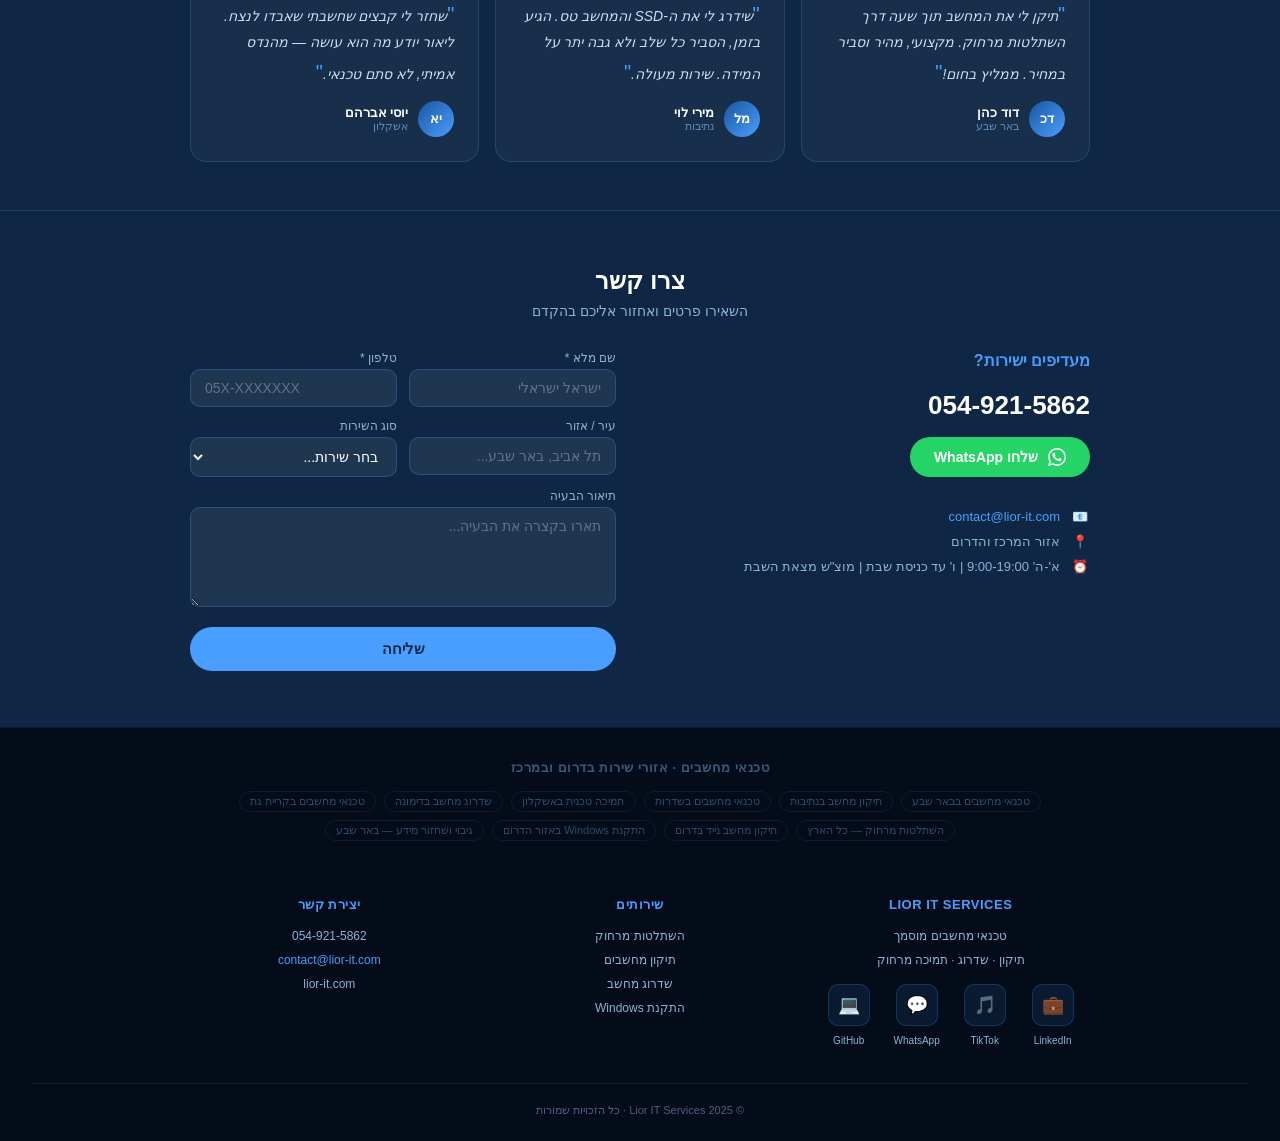
==== commit 4b91769b: "feat: testimonials, local SEO cities, mobile fixes, and code cleanup" ====
--- a/index.html
+++ b/index.html
@@ -8,7 +8,7 @@
   <!-- ═══ SEO ═══ -->
   <title>Lior IT Services | טכנאי מחשבים מוסמך | תיקון, שדרוג, השתלטות מרחוק</title>
   <meta name="description" content="ליאור מחפודה — טכנאי מחשבים מוסמך באזור המרכז והדרום. תיקון מחשבים, שדרוג, התקנת Windows והשתלטות מרחוק לעסקים ולפרטיים. זמין א׳–ה׳ 9:00–19:00. 054-921-5862" />
-  <meta name="keywords" content="טכנאי מחשבים, תיקון מחשבים, השתלטות מרחוק, שדרוג מחשב, התקנת Windows, תמיכה טכנית, IT, באר שבע, אשדוד, ראשון לציון, תל אביב" />
+  <meta name="keywords" content="טכנאי מחשבים, תיקון מחשבים, השתלטות מרחוק, שדרוג מחשב, התקנת Windows, תמיכה טכנית, IT, באר שבע, נתיבות, שדרות, אשקלון, דימונה, קריית גת, אשדוד, ראשון לציון, תל אביב, הדרום" />
   <meta name="author" content="Lior Mahfoda" />
   <meta name="robots" content="index, follow" />
   <link rel="canonical" href="https://lior-it.com/" />
@@ -41,7 +41,7 @@
     "telephone": "+972-54-921-5862",
     "email": "liormahfoda@gmail.com",
     "image": "https://lior-it.com/Lior_IT_Buisness.png",
-    "areaServed": ["באר שבע", "אשדוד", "ראשון לציון", "תל אביב", "המרכז", "הדרום"],
+    "areaServed": ["באר שבע", "נתיבות", "שדרות", "אשקלון", "דימונה", "קריית גת", "אשדוד", "ראשון לציון", "תל אביב", "המרכז", "הדרום"],
     "openingHours": ["Mo-Th 09:00-19:00", "Fr 09:00-17:00"],
     "priceRange": "₪₪",
     "serviceType": ["תיקון מחשבים", "השתלטות מרחוק", "שדרוג מחשב", "התקנת Windows", "גיבוי ושחזור"]
@@ -627,8 +627,91 @@
     .js-ready .fade-in:nth-child(4) { transition-delay: 0.3s; }
     .js-ready .fade-in:nth-child(5) { transition-delay: 0.4s; }
 
-    [dir="rtl"] { direction: rtl; }
-    [dir="ltr"] { direction: ltr; }
+    /* ══════════════════════════════════════════
+       TESTIMONIALS
+    ══════════════════════════════════════════ */
+    .testimonials-section {
+      padding: 3rem 2rem;
+      background: #0f2744;
+      border-top: 1px solid rgba(74,158,255,0.15);
+      width: 100%;
+    }
+    .testimonials-section h2 { font-size: 22px; font-weight: 600; margin-bottom: 1.5rem; text-align: center; }
+    .testimonials-section h2 span { color: #4a9eff; }
+    .testimonials-grid {
+      display: grid;
+      grid-template-columns: repeat(auto-fit, minmax(240px, 1fr));
+      gap: 16px;
+      max-width: 900px;
+      margin: 0 auto;
+    }
+    .testimonial-card {
+      background: rgba(255,255,255,0.04);
+      border: 1px solid rgba(74,158,255,0.2);
+      border-radius: 16px;
+      padding: 1.5rem;
+      display: flex;
+      flex-direction: column;
+      gap: 12px;
+      transition: background 0.2s, transform 0.2s;
+    }
+    .testimonial-card:hover { background: rgba(74,158,255,0.07); transform: translateY(-3px); }
+    .testimonial-stars { color: #f5c518; font-size: 14px; letter-spacing: 2px; }
+    .testimonial-text { font-size: 14px; color: #c8dff5; line-height: 1.7; font-style: italic; }
+    .testimonial-text::before { content: '"'; color: #4a9eff; font-size: 20px; font-style: normal; }
+    .testimonial-text::after  { content: '"'; color: #4a9eff; font-size: 20px; font-style: normal; }
+    .testimonial-author { display: flex; align-items: center; gap: 10px; margin-top: auto; }
+    .testimonial-avatar {
+      width: 36px; height: 36px; border-radius: 50%;
+      background: linear-gradient(135deg, #1a56a0, #4a9eff);
+      display: flex; align-items: center; justify-content: center;
+      font-size: 13px; font-weight: 700; color: #fff; flex-shrink: 0;
+    }
+    .testimonial-meta { display: flex; flex-direction: column; }
+    .testimonial-name { font-size: 13px; font-weight: 600; color: #fff; }
+    .testimonial-city { font-size: 11px; color: #5a8ab4; }
+
+    /* ══════════════════════════════════════════
+       LOCAL SEO — hidden from visual UI, visible to search engines
+    ══════════════════════════════════════════ */
+    .local-seo-section {
+      padding: 2rem 2rem 1rem;
+      background: #040c1a;
+      border-top: 1px solid rgba(74,158,255,0.08);
+      width: 100%;
+    }
+    .local-seo-section h2 {
+      font-size: 13px;
+      font-weight: 600;
+      color: #3a5a7a;
+      text-align: center;
+      margin-bottom: 1rem;
+      letter-spacing: 0.5px;
+    }
+    .local-seo-grid {
+      display: flex;
+      flex-wrap: wrap;
+      gap: 8px;
+      justify-content: center;
+      max-width: 900px;
+      margin: 0 auto;
+    }
+    .local-seo-grid a {
+      font-size: 11px;
+      color: #2a4a6a;
+      text-decoration: none;
+      padding: 3px 10px;
+      border: 1px solid rgba(74,158,255,0.1);
+      border-radius: 12px;
+      transition: color 0.2s, border-color 0.2s;
+    }
+    .local-seo-grid a:hover { color: #4a9eff; border-color: rgba(74,158,255,0.3); }
+
+    @media (max-width: 680px) {
+      .testimonials-grid { grid-template-columns: 1fr; }
+      .testimonials-section { padding: 2rem 1rem; }
+      .local-seo-section { padding: 1.5rem 1rem 0.75rem; }
+    }
 
     @media (max-width: 680px) {
       .hero-logo { height: 160px; }
@@ -748,7 +831,7 @@
   ══════════════════════════════════════════ -->
   <div class="hero-block" id="hero">
     <div class="hero-logo">
-      <img src="Lior_IT_Buisness.png" alt="" />
+      <img src="Lior_IT_Buisness.png" alt="" loading="lazy" decoding="async" />
     </div>
     <div class="hero-text">
       <div class="remote-badge">
@@ -819,6 +902,52 @@
         <h3 id="how3t">פתרון ותשלום</h3>
         <p id="how3d">מתקן את הבעיה, מסביר מה נעשה ומחיר השירות נקבע לפי הצורך הספציפי</p>
       </div>
+    </div>
+  </section>
+
+  <!-- ══════════════════════════════════════════
+       TESTIMONIALS
+  ══════════════════════════════════════════ -->
+  <section class="testimonials-section" id="testimonials">
+    <h2><span>לקוחות</span> ממליצים</h2>
+    <div class="testimonials-grid">
+
+      <div class="testimonial-card fade-in">
+        <div class="testimonial-stars">★★★★★</div>
+        <p class="testimonial-text">תיקן לי את המחשב תוך שעה דרך השתלטות מרחוק. מקצועי, מהיר וסביר במחיר. ממליץ בחום!</p>
+        <div class="testimonial-author">
+          <div class="testimonial-avatar">דכ</div>
+          <div class="testimonial-meta">
+            <span class="testimonial-name">דוד כהן</span>
+            <span class="testimonial-city">באר שבע</span>
+          </div>
+        </div>
+      </div>
+
+      <div class="testimonial-card fade-in">
+        <div class="testimonial-stars">★★★★★</div>
+        <p class="testimonial-text">שידרג לי את ה-SSD והמחשב טס. הגיע בזמן, הסביר כל שלב ולא גבה יתר על המידה. שירות מעולה.</p>
+        <div class="testimonial-author">
+          <div class="testimonial-avatar">מל</div>
+          <div class="testimonial-meta">
+            <span class="testimonial-name">מירי לוי</span>
+            <span class="testimonial-city">נתיבות</span>
+          </div>
+        </div>
+      </div>
+
+      <div class="testimonial-card fade-in">
+        <div class="testimonial-stars">★★★★★</div>
+        <p class="testimonial-text">שחזר לי קבצים שחשבתי שאבדו לנצח. ליאור יודע מה הוא עושה — מהנדס אמיתי, לא סתם טכנאי.</p>
+        <div class="testimonial-author">
+          <div class="testimonial-avatar">יא</div>
+          <div class="testimonial-meta">
+            <span class="testimonial-name">יוסי אברהם</span>
+            <span class="testimonial-city">אשקלון</span>
+          </div>
+        </div>
+      </div>
+
     </div>
   </section>
 
@@ -872,6 +1001,25 @@
   </div>
 
   <!-- ══════════════════════════════════════════
+       LOCAL SEO — city-based anchor text for Google
+  ══════════════════════════════════════════ -->
+  <section class="local-seo-section" aria-label="אזורי שירות">
+    <h2>טכנאי מחשבים · אזורי שירות בדרום ובמרכז</h2>
+    <div class="local-seo-grid">
+      <a href="#contact">טכנאי מחשבים בבאר שבע</a>
+      <a href="#contact">תיקון מחשב בנתיבות</a>
+      <a href="#contact">טכנאי מחשבים בשדרות</a>
+      <a href="#contact">תמיכה טכנית באשקלון</a>
+      <a href="#contact">שדרוג מחשב בדימונה</a>
+      <a href="#contact">טכנאי מחשבים בקריית גת</a>
+      <a href="#contact">השתלטות מרחוק — כל הארץ</a>
+      <a href="#contact">תיקון מחשב נייד בדרום</a>
+      <a href="#contact">התקנת Windows באזור הדרום</a>
+      <a href="#contact">גיבוי ושחזור מידע — באר שבע</a>
+    </div>
+  </section>
+
+  <!-- ══════════════════════════════════════════
        FOOTER
   ══════════════════════════════════════════ -->
   <footer>
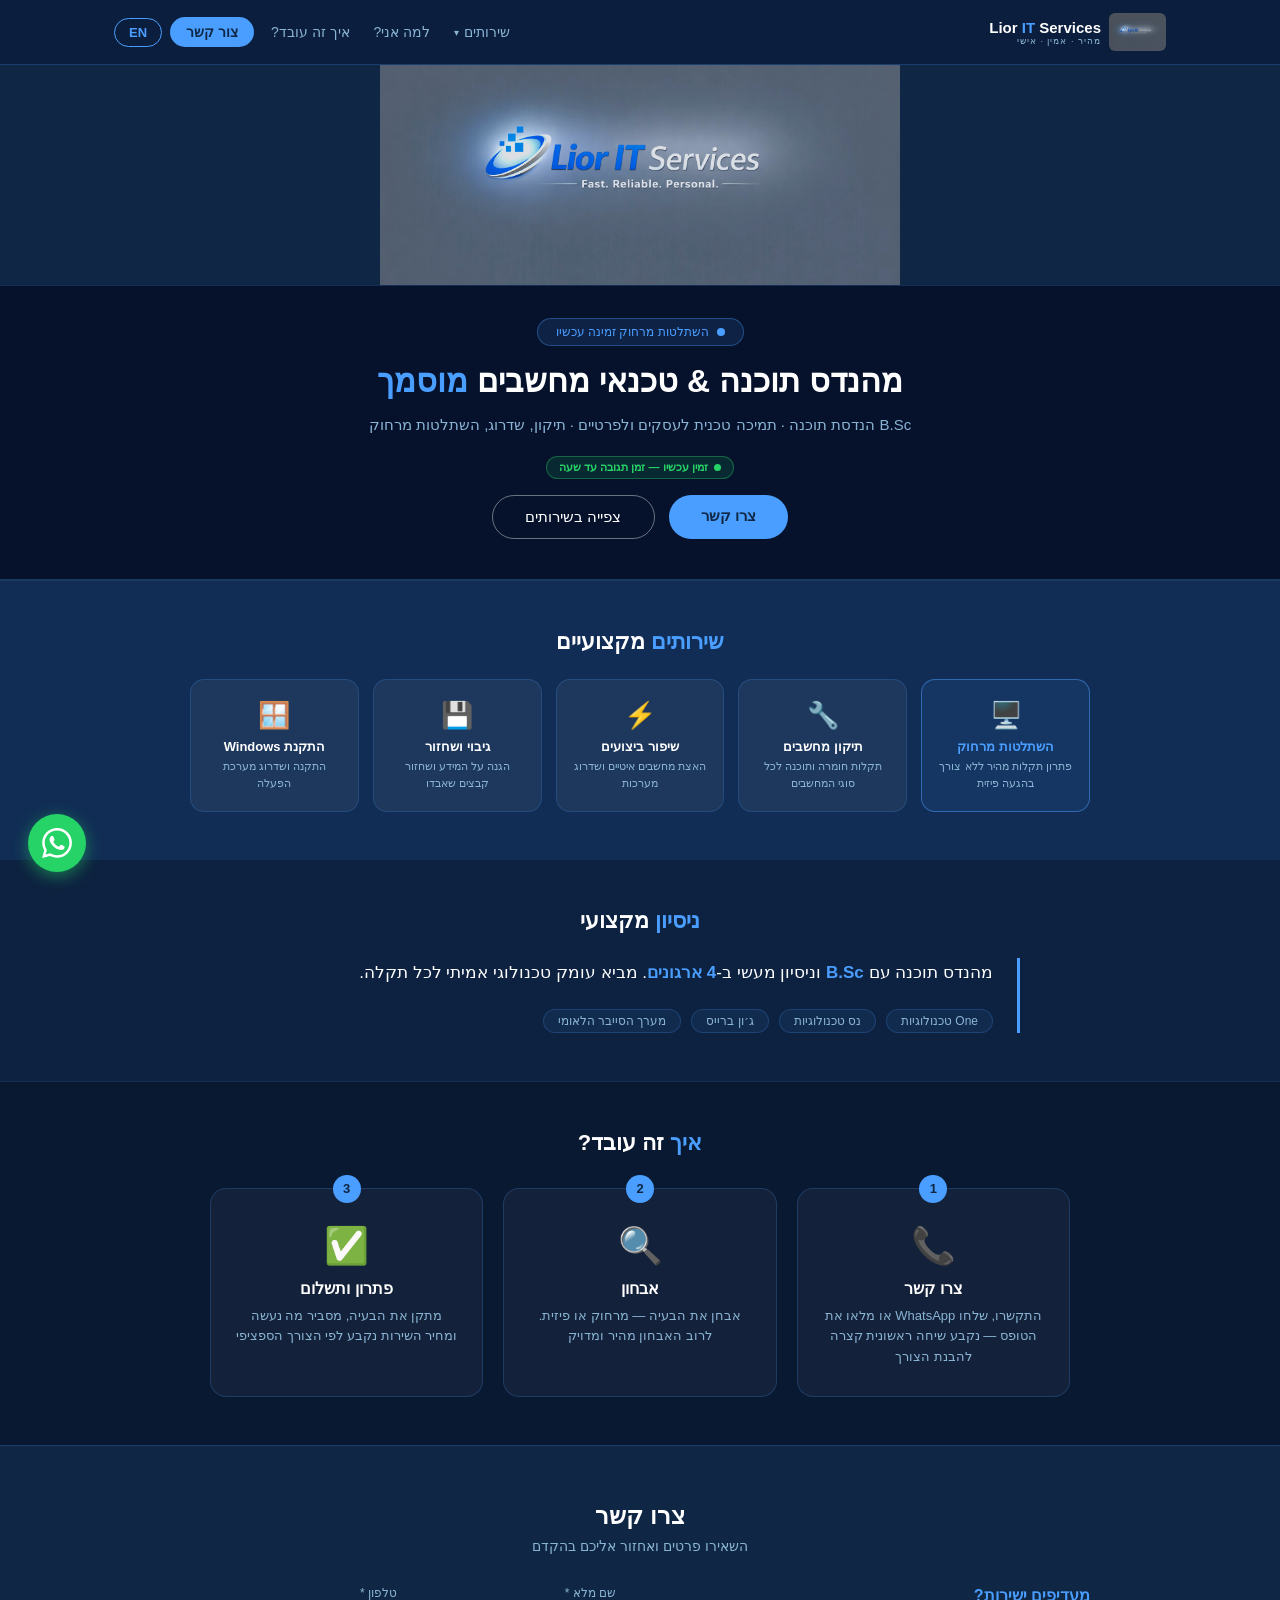
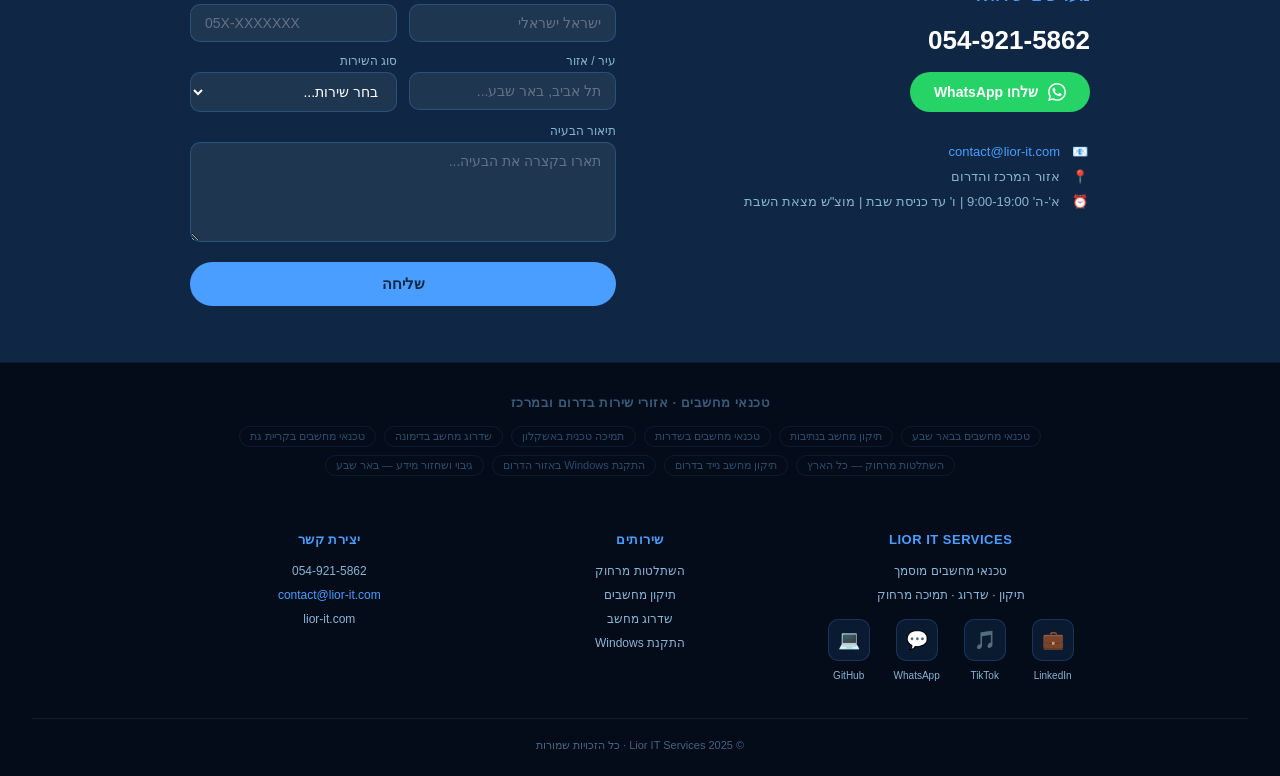
==== commit 45eb33a9: "Delete testimonials section" ====
--- a/index.html
+++ b/index.html
@@ -628,50 +628,6 @@
     .js-ready .fade-in:nth-child(5) { transition-delay: 0.4s; }
 
     /* ══════════════════════════════════════════
-       TESTIMONIALS
-    ══════════════════════════════════════════ */
-    .testimonials-section {
-      padding: 3rem 2rem;
-      background: #0f2744;
-      border-top: 1px solid rgba(74,158,255,0.15);
-      width: 100%;
-    }
-    .testimonials-section h2 { font-size: 22px; font-weight: 600; margin-bottom: 1.5rem; text-align: center; }
-    .testimonials-section h2 span { color: #4a9eff; }
-    .testimonials-grid {
-      display: grid;
-      grid-template-columns: repeat(auto-fit, minmax(240px, 1fr));
-      gap: 16px;
-      max-width: 900px;
-      margin: 0 auto;
-    }
-    .testimonial-card {
-      background: rgba(255,255,255,0.04);
-      border: 1px solid rgba(74,158,255,0.2);
-      border-radius: 16px;
-      padding: 1.5rem;
-      display: flex;
-      flex-direction: column;
-      gap: 12px;
-      transition: background 0.2s, transform 0.2s;
-    }
-    .testimonial-card:hover { background: rgba(74,158,255,0.07); transform: translateY(-3px); }
-    .testimonial-stars { color: #f5c518; font-size: 14px; letter-spacing: 2px; }
-    .testimonial-text { font-size: 14px; color: #c8dff5; line-height: 1.7; font-style: italic; }
-    .testimonial-text::before { content: '"'; color: #4a9eff; font-size: 20px; font-style: normal; }
-    .testimonial-text::after  { content: '"'; color: #4a9eff; font-size: 20px; font-style: normal; }
-    .testimonial-author { display: flex; align-items: center; gap: 10px; margin-top: auto; }
-    .testimonial-avatar {
-      width: 36px; height: 36px; border-radius: 50%;
-      background: linear-gradient(135deg, #1a56a0, #4a9eff);
-      display: flex; align-items: center; justify-content: center;
-      font-size: 13px; font-weight: 700; color: #fff; flex-shrink: 0;
-    }
-    .testimonial-meta { display: flex; flex-direction: column; }
-    .testimonial-name { font-size: 13px; font-weight: 600; color: #fff; }
-    .testimonial-city { font-size: 11px; color: #5a8ab4; }
-
-    /* ══════════════════════════════════════════
        LOCAL SEO — hidden from visual UI, visible to search engines
     ══════════════════════════════════════════ */
     .local-seo-section {
@@ -708,8 +664,6 @@
     .local-seo-grid a:hover { color: #4a9eff; border-color: rgba(74,158,255,0.3); }
 
     @media (max-width: 680px) {
-      .testimonials-grid { grid-template-columns: 1fr; }
-      .testimonials-section { padding: 2rem 1rem; }
       .local-seo-section { padding: 1.5rem 1rem 0.75rem; }
     }
 
@@ -902,52 +856,6 @@
         <h3 id="how3t">פתרון ותשלום</h3>
         <p id="how3d">מתקן את הבעיה, מסביר מה נעשה ומחיר השירות נקבע לפי הצורך הספציפי</p>
       </div>
-    </div>
-  </section>
-
-  <!-- ══════════════════════════════════════════
-       TESTIMONIALS
-  ══════════════════════════════════════════ -->
-  <section class="testimonials-section" id="testimonials">
-    <h2><span>לקוחות</span> ממליצים</h2>
-    <div class="testimonials-grid">
-
-      <div class="testimonial-card fade-in">
-        <div class="testimonial-stars">★★★★★</div>
-        <p class="testimonial-text">תיקן לי את המחשב תוך שעה דרך השתלטות מרחוק. מקצועי, מהיר וסביר במחיר. ממליץ בחום!</p>
-        <div class="testimonial-author">
-          <div class="testimonial-avatar">דכ</div>
-          <div class="testimonial-meta">
-            <span class="testimonial-name">דוד כהן</span>
-            <span class="testimonial-city">באר שבע</span>
-          </div>
-        </div>
-      </div>
-
-      <div class="testimonial-card fade-in">
-        <div class="testimonial-stars">★★★★★</div>
-        <p class="testimonial-text">שידרג לי את ה-SSD והמחשב טס. הגיע בזמן, הסביר כל שלב ולא גבה יתר על המידה. שירות מעולה.</p>
-        <div class="testimonial-author">
-          <div class="testimonial-avatar">מל</div>
-          <div class="testimonial-meta">
-            <span class="testimonial-name">מירי לוי</span>
-            <span class="testimonial-city">נתיבות</span>
-          </div>
-        </div>
-      </div>
-
-      <div class="testimonial-card fade-in">
-        <div class="testimonial-stars">★★★★★</div>
-        <p class="testimonial-text">שחזר לי קבצים שחשבתי שאבדו לנצח. ליאור יודע מה הוא עושה — מהנדס אמיתי, לא סתם טכנאי.</p>
-        <div class="testimonial-author">
-          <div class="testimonial-avatar">יא</div>
-          <div class="testimonial-meta">
-            <span class="testimonial-name">יוסי אברהם</span>
-            <span class="testimonial-city">אשקלון</span>
-          </div>
-        </div>
-      </div>
-
     </div>
   </section>
 
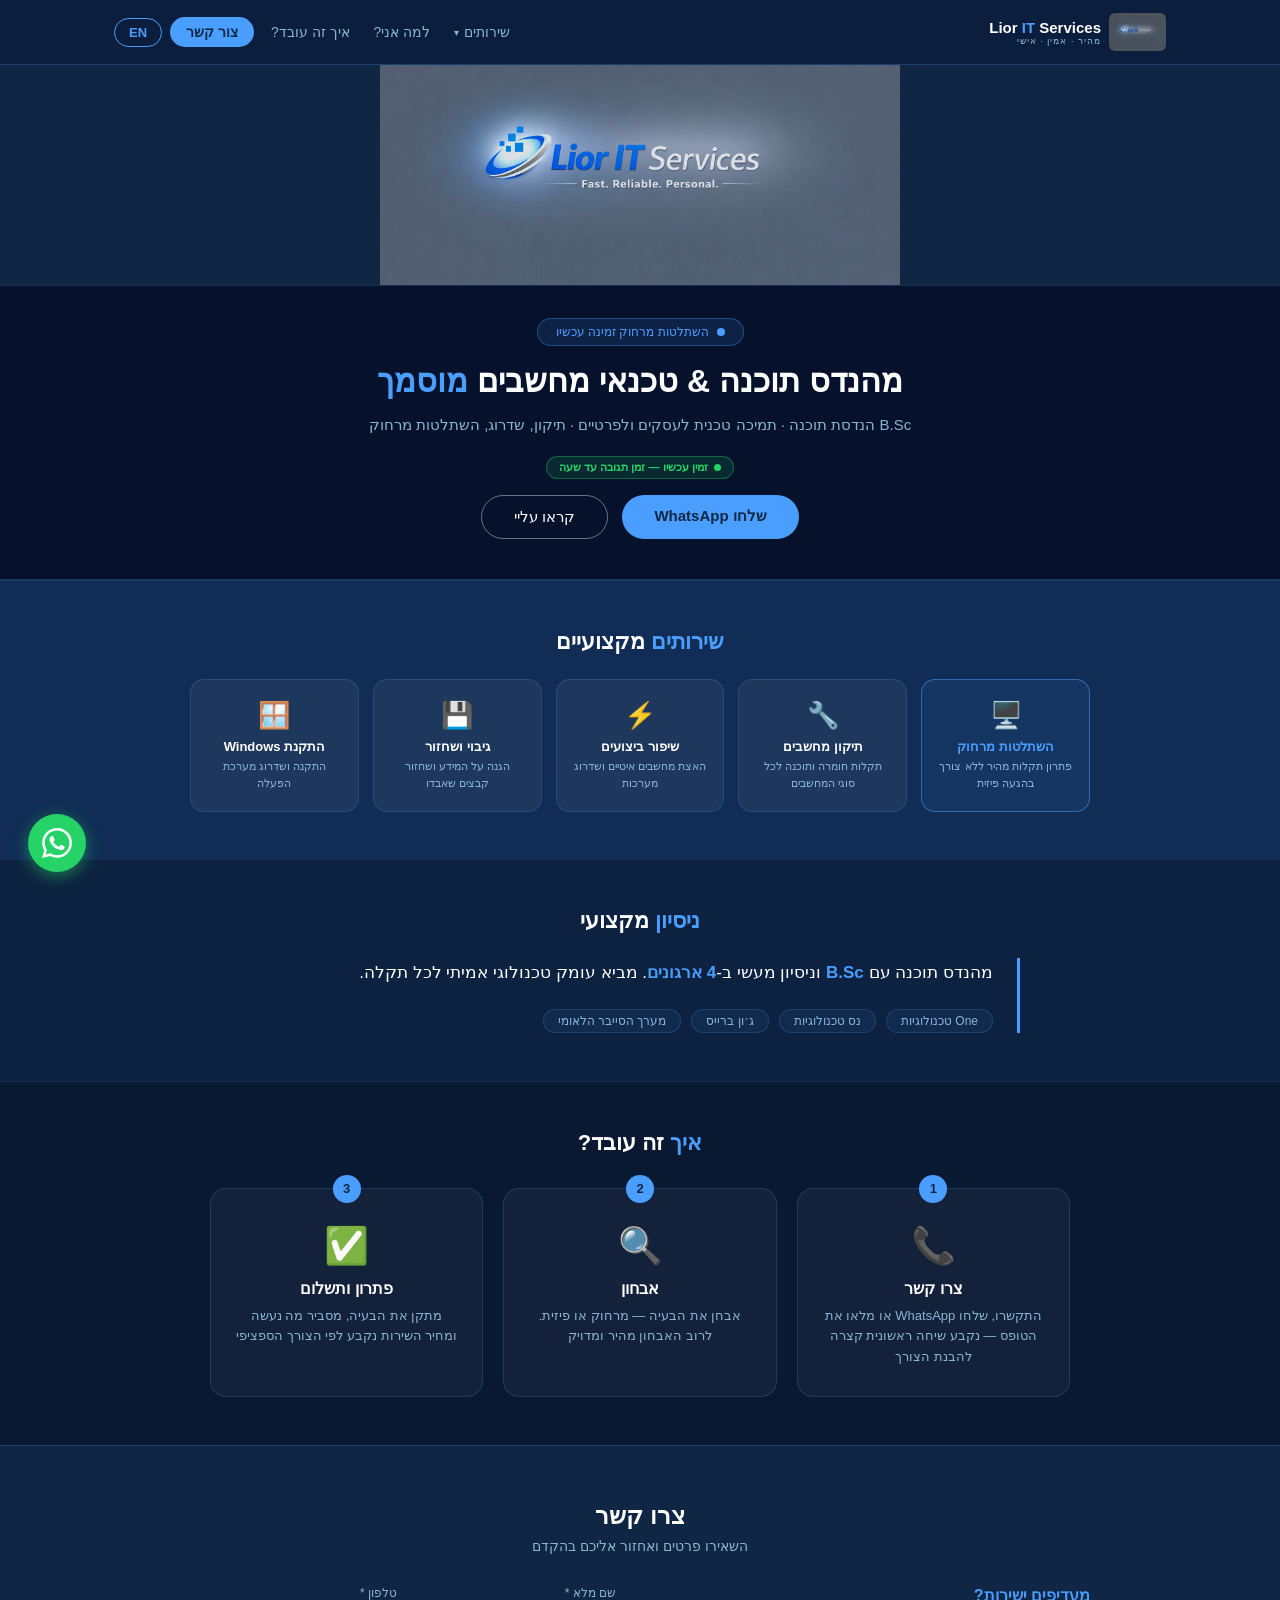
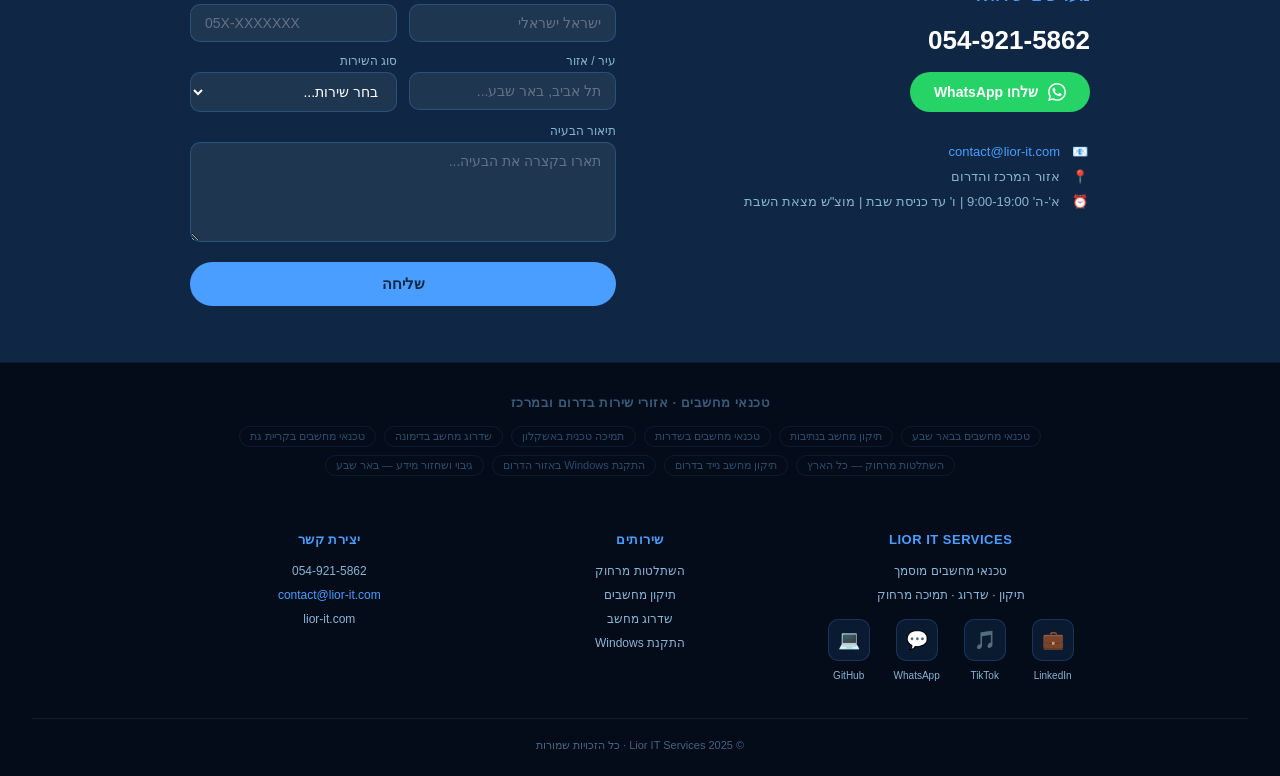
==== commit c27bcf20: "Replace hero buttons - primary becomes WhatsApp, secondary becomes About" ====
--- a/index.html
+++ b/index.html
@@ -796,8 +796,8 @@
       <p id="heroSub">B.Sc הנדסת תוכנה · תמיכה טכנית לעסקים ולפרטיים · תיקון, שדרוג, השתלטות מרחוק</p>
       <div class="avail-badge"><div class="avail-dot"></div><span id="availText">זמין עכשיו — זמן תגובה עד שעה</span></div>
       <div class="hero-btns">
-        <a class="btn-primary" href="#contact" id="heroBtn1">צרו קשר</a>
-        <a class="btn-secondary" href="#services" id="heroBtn2">צפייה בשירותים</a>
+        <a class="btn-primary" href="https://wa.me/972549215862" target="_blank" id="heroBtn1">שלחו WhatsApp</a>
+        <a class="btn-secondary" href="#experience" id="heroBtn2">קראו עליי</a>
       </div>
     </div>
   </div>
@@ -997,7 +997,7 @@
 
     /* ── Language toggle ── */
     const txt = {
-      he: { dir:"rtl", lang:"EN", tagline:"מהיר · אמין · אישי", remoteBadge:"השתלטות מרחוק זמינה עכשיו", heroTitle:'מהנדס תוכנה & טכנאי מחשבים <span>מוסמך</span>', heroSub:"B.Sc הנדסת תוכנה · תמיכה טכנית לעסקים ולפרטיים · תיקון, שדרוג, השתלטות מרחוק", heroBtn1:"צרו קשר", heroBtn2:"צפייה בשירותים", servicesTitle:'<span>שירותים</span> מקצועיים', s1t:"השתלטות מרחוק", s1d:"פתרון תקלות מהיר ללא צורך בהגעה פיזית", s2t:"תיקון מחשבים", s2d:"תקלות חומרה ותוכנה לכל סוגי המחשבים", s3t:"שיפור ביצועים", s3d:"האצת מחשבים איטיים ושדרוג מערכות", s4t:"גיבוי ושחזור", s4d:"הגנה על המידע ושחזור קבצים שאבדו", s5t:"התקנת Windows", s5d:"התקנה ושדרוג מערכת הפעלה", expTitle:'<span>ניסיון</span> מקצועי',
+      he: { dir:"rtl", lang:"EN", tagline:"מהיר · אמין · אישי", remoteBadge:"השתלטות מרחוק זמינה עכשיו", heroTitle:'מהנדס תוכנה & טכנאי מחשבים <span>מוסמך</span>', heroSub:"B.Sc הנדסת תוכנה · תמיכה טכנית לעסקים ולפרטיים · תיקון, שדרוג, השתלטות מרחוק", heroBtn1:"שלחו WhatsApp", heroBtn2:"קראו עליי", servicesTitle:'<span>שירותים</span> מקצועיים', s1t:"השתלטות מרחוק", s1d:"פתרון תקלות מהיר ללא צורך בהגעה פיזית", s2t:"תיקון מחשבים", s2d:"תקלות חומרה ותוכנה לכל סוגי המחשבים", s3t:"שיפור ביצועים", s3d:"האצת מחשבים איטיים ושדרוג מערכות", s4t:"גיבוי ושחזור", s4d:"הגנה על המידע ושחזור קבצים שאבדו", s5t:"התקנת Windows", s5d:"התקנה ושדרוג מערכת הפעלה", expTitle:'<span>ניסיון</span> מקצועי',
         expQuote:'מהנדס תוכנה עם <span>B.Sc</span> וניסיון מעשי ב-<span>4 ארגונים</span>. מביא עומק טכנולוגי אמיתי לכל תקלה.',
         expOrgs:'<span>One טכנולוגיות</span><span>נס טכנולוגיות</span><span>ג׳ון ברייס</span><span>מערך הסייבר הלאומי</span>', contactTitle:"צרו קשר", contactSub:"השאירו פרטים ואחזור אליכם בהקדם", quickTitle:"מעדיפים ישירות?", waBtn:"שלחו WhatsApp", areaText:"אזור המרכז והדרום", hoursText:'א\'-ה\' 9:00-19:00 | ו\' עד כניסת שבת | מוצ"ש מצאת השבת', labelName:"שם מלא *", labelPhone:"טלפון *", labelCity:"עיר / אזור", labelService:"סוג השירות", labelDesc:"תיאור הבעיה", optDefault:"בחר שירות...", optRemote:"השתלטות מרחוק", optRepair:"תיקון מחשב", optUpgrade:"שדרוג מחשב", optWindows:"התקנת Windows", optBackup:"גיבוי ושחזור", optOther:"אחר", submitBtn:"שליחה", successMsg:"תודה! קיבלנו את פנייתך ונחזור אליך בהקדם.", footerText:"© 2025 Lior IT Services · כל הזכויות שמורות",
         availText:"זמין עכשיו — זמן תגובה עד שעה",
@@ -1007,7 +1007,7 @@
         how1t:"צרו קשר", how1d:"התקשרו, שלחו WhatsApp או מלאו את הטופס — נקבע שיחה ראשונית קצרה להבנת הצורך",
         how2t:"אבחון", how2d:"אבחן את הבעיה — מרחוק או פיזית. לרוב האבחון מהיר ומדויק",
         how3t:"פתרון ותשלום", how3d:"מתקן את הבעיה, מסביר מה נעשה ומחיר השירות נקבע לפי הצורך הספציפי" },
-      en: { dir:"ltr", lang:"עב", tagline:"Fast · Reliable · Personal", remoteBadge:"Remote support available now", heroTitle:'Software Engineer & <span>Certified IT Technician</span>', heroSub:"B.Sc Software Engineering · IT support for businesses & individuals · Repair, upgrade, remote support", heroBtn1:"Contact Us", heroBtn2:"View Services", servicesTitle:'Professional <span>Services</span>', s1t:"Remote Support", s1d:"Fast troubleshooting without a physical visit", s2t:"Computer Repair", s2d:"Hardware & software issues for all computer types", s3t:"Performance Boost", s3d:"Speed up slow computers and upgrade systems", s4t:"Backup & Recovery", s4d:"Data protection and file recovery", s5t:"Windows Install", s5d:"OS installation and upgrade", expTitle:'Professional <span>Experience</span>',
+      en: { dir:"ltr", lang:"עב", tagline:"Fast · Reliable · Personal", remoteBadge:"Remote support available now", heroTitle:'Software Engineer & <span>Certified IT Technician</span>', heroSub:"B.Sc Software Engineering · IT support for businesses & individuals · Repair, upgrade, remote support", heroBtn1:"Send WhatsApp", heroBtn2:"About Me", servicesTitle:'Professional <span>Services</span>', s1t:"Remote Support", s1d:"Fast troubleshooting without a physical visit", s2t:"Computer Repair", s2d:"Hardware & software issues for all computer types", s3t:"Performance Boost", s3d:"Speed up slow computers and upgrade systems", s4t:"Backup & Recovery", s4d:"Data protection and file recovery", s5t:"Windows Install", s5d:"OS installation and upgrade", expTitle:'Professional <span>Experience</span>',
         expQuote:'Software engineer with a <span>B.Sc</span> and hands-on experience at <span>4 organizations</span>. Brings real technical depth to every problem.',
         expOrgs:'<span>One Technologies</span><span>Ness Technologies</span><span>John Bryce</span><span>National Cyber Directorate</span>', contactTitle:"Contact Us", contactSub:"Leave your details and I'll get back to you soon", quickTitle:"Prefer direct contact?", waBtn:"Send WhatsApp", areaText:"Center & South Israel", hoursText:"Sun-Thu 9:00-19:00 | Fri until Shabbat | Sat night after Shabbat", labelName:"Full Name *", labelPhone:"Phone *", labelCity:"City / Area", labelService:"Service Type", labelDesc:"Problem Description", optDefault:"Select service...", optRemote:"Remote Support", optRepair:"Computer Repair", optUpgrade:"Upgrade", optWindows:"Windows Install", optBackup:"Backup & Recovery", optOther:"Other", submitBtn:"Send", successMsg:"Thank you! We received your message and will get back to you soon.", footerText:"© 2025 Lior IT Services · All rights reserved",
         availText:"Available now — response within 1 hour",
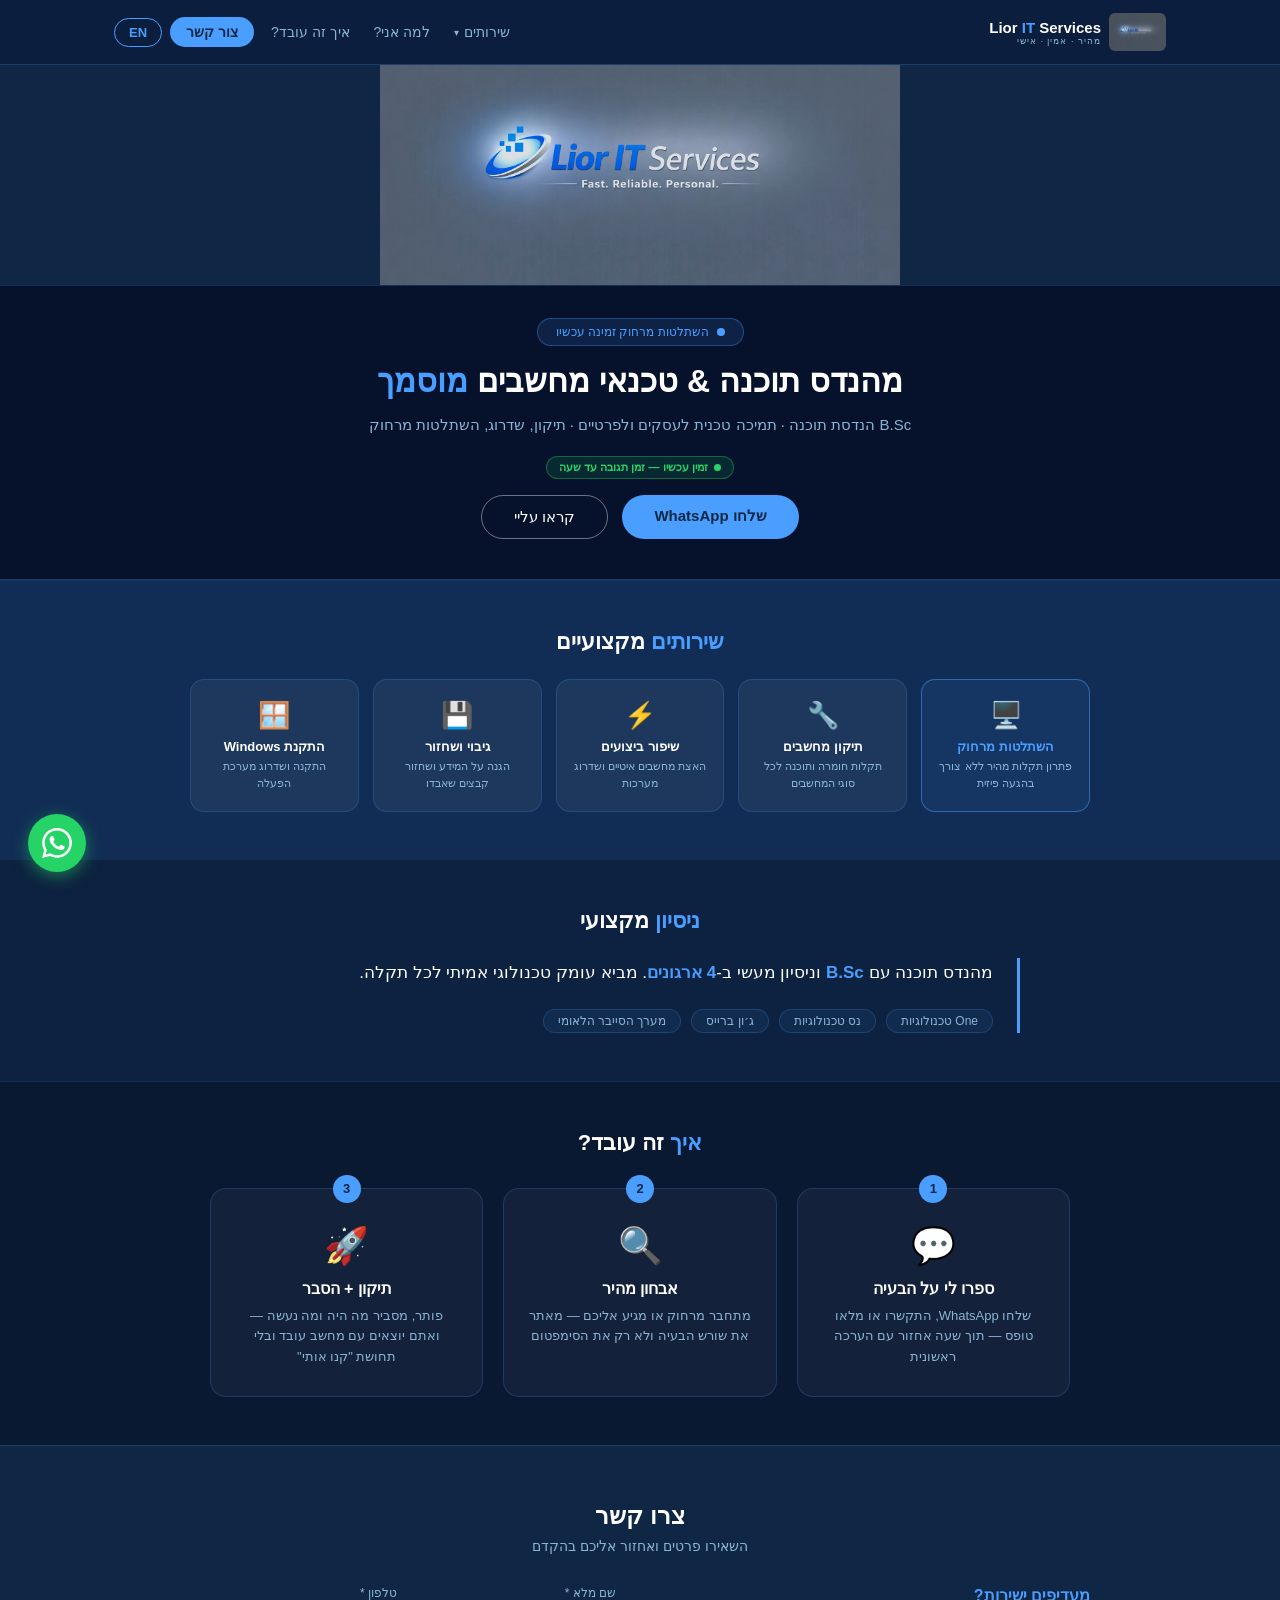
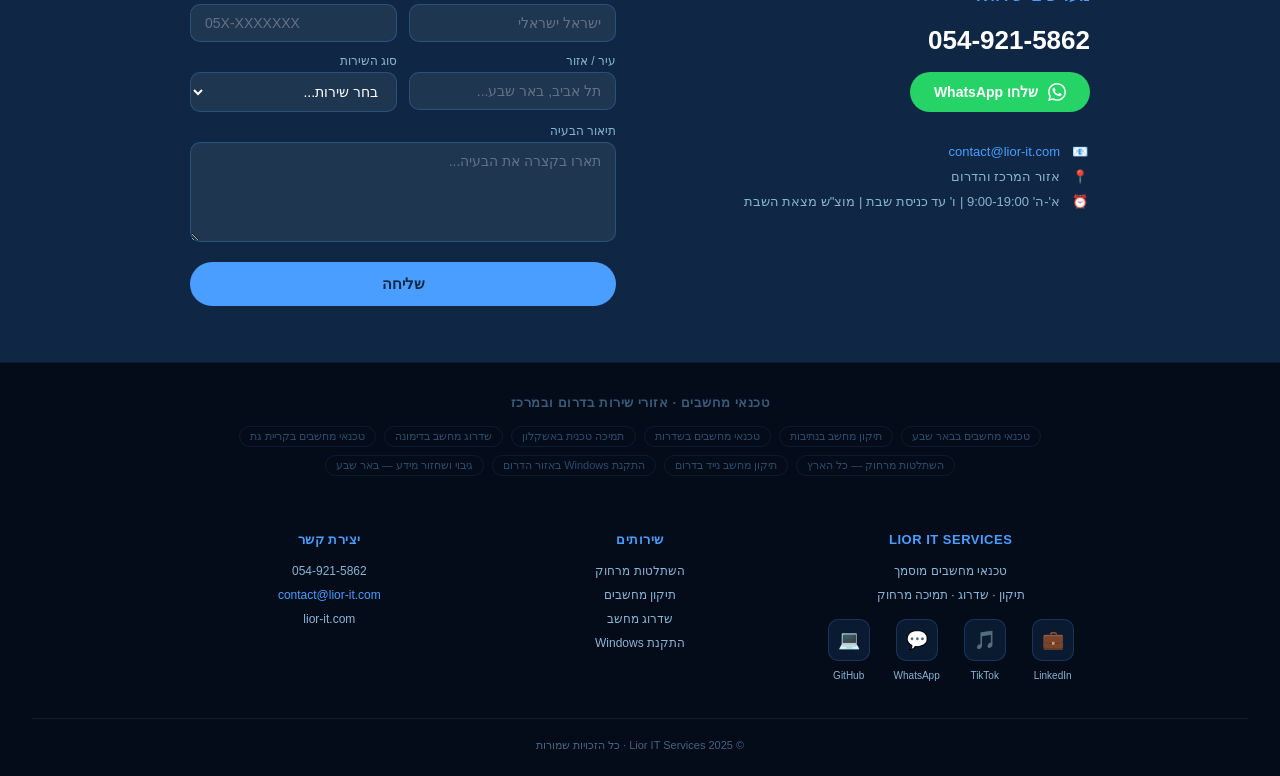
==== commit 617c0c6a: "Update how-it-works section with improved copy and icons" ====
--- a/index.html
+++ b/index.html
@@ -840,21 +840,21 @@
     <div class="how-grid">
       <div class="how-card fade-in">
         <div class="how-num">1</div>
-        <div class="how-icon">📞</div>
-        <h3 id="how1t">צרו קשר</h3>
-        <p id="how1d">התקשרו, שלחו WhatsApp או מלאו את הטופס — נקבע שיחה ראשונית קצרה להבנת הצורך</p>
+        <div class="how-icon">💬</div>
+        <h3 id="how1t">ספרו לי על הבעיה</h3>
+        <p id="how1d">שלחו WhatsApp, התקשרו או מלאו טופס — תוך שעה אחזור עם הערכה ראשונית</p>
       </div>
       <div class="how-card fade-in">
         <div class="how-num">2</div>
         <div class="how-icon">🔍</div>
-        <h3 id="how2t">אבחון</h3>
-        <p id="how2d">אבחן את הבעיה — מרחוק או פיזית. לרוב האבחון מהיר ומדויק</p>
+        <h3 id="how2t">אבחון מהיר</h3>
+        <p id="how2d">מתחבר מרחוק או מגיע אליכם — מאתר את שורש הבעיה ולא רק את הסימפטום</p>
       </div>
       <div class="how-card fade-in">
         <div class="how-num">3</div>
-        <div class="how-icon">✅</div>
-        <h3 id="how3t">פתרון ותשלום</h3>
-        <p id="how3d">מתקן את הבעיה, מסביר מה נעשה ומחיר השירות נקבע לפי הצורך הספציפי</p>
+        <div class="how-icon">🚀</div>
+        <h3 id="how3t">תיקון + הסבר</h3>
+        <p id="how3d">פותר, מסביר מה היה ומה נעשה — ואתם יוצאים עם מחשב עובד ובלי תחושת "קנו אותי"</p>
       </div>
     </div>
   </section>
@@ -1004,9 +1004,9 @@
         footerServTitle:"שירותים", footerS1:"השתלטות מרחוק", footerS2:"תיקון מחשבים", footerS3:"שדרוג מחשב", footerS4:"התקנת Windows",
         footerContactTitle:"יצירת קשר",
         howTitle:'<span>איך</span> זה עובד?',
-        how1t:"צרו קשר", how1d:"התקשרו, שלחו WhatsApp או מלאו את הטופס — נקבע שיחה ראשונית קצרה להבנת הצורך",
-        how2t:"אבחון", how2d:"אבחן את הבעיה — מרחוק או פיזית. לרוב האבחון מהיר ומדויק",
-        how3t:"פתרון ותשלום", how3d:"מתקן את הבעיה, מסביר מה נעשה ומחיר השירות נקבע לפי הצורך הספציפי" },
+        how1t:"ספרו לי על הבעיה", how1d:"שלחו WhatsApp, התקשרו או מלאו טופס — תוך שעה אחזור עם הערכה ראשונית",
+        how2t:"אבחון מהיר", how2d:"מתחבר מרחוק או מגיע אליכם — מאתר את שורש הבעיה ולא רק את הסימפטום",
+        how3t:"תיקון + הסבר", how3d:'פותר, מסביר מה היה ומה נעשה — ואתם יוצאים עם מחשב עובד ובלי תחושת "קנו אותי"' },
       en: { dir:"ltr", lang:"עב", tagline:"Fast · Reliable · Personal", remoteBadge:"Remote support available now", heroTitle:'Software Engineer & <span>Certified IT Technician</span>', heroSub:"B.Sc Software Engineering · IT support for businesses & individuals · Repair, upgrade, remote support", heroBtn1:"Send WhatsApp", heroBtn2:"About Me", servicesTitle:'Professional <span>Services</span>', s1t:"Remote Support", s1d:"Fast troubleshooting without a physical visit", s2t:"Computer Repair", s2d:"Hardware & software issues for all computer types", s3t:"Performance Boost", s3d:"Speed up slow computers and upgrade systems", s4t:"Backup & Recovery", s4d:"Data protection and file recovery", s5t:"Windows Install", s5d:"OS installation and upgrade", expTitle:'Professional <span>Experience</span>',
         expQuote:'Software engineer with a <span>B.Sc</span> and hands-on experience at <span>4 organizations</span>. Brings real technical depth to every problem.',
         expOrgs:'<span>One Technologies</span><span>Ness Technologies</span><span>John Bryce</span><span>National Cyber Directorate</span>', contactTitle:"Contact Us", contactSub:"Leave your details and I'll get back to you soon", quickTitle:"Prefer direct contact?", waBtn:"Send WhatsApp", areaText:"Center & South Israel", hoursText:"Sun-Thu 9:00-19:00 | Fri until Shabbat | Sat night after Shabbat", labelName:"Full Name *", labelPhone:"Phone *", labelCity:"City / Area", labelService:"Service Type", labelDesc:"Problem Description", optDefault:"Select service...", optRemote:"Remote Support", optRepair:"Computer Repair", optUpgrade:"Upgrade", optWindows:"Windows Install", optBackup:"Backup & Recovery", optOther:"Other", submitBtn:"Send", successMsg:"Thank you! We received your message and will get back to you soon.", footerText:"© 2025 Lior IT Services · All rights reserved",
@@ -1014,9 +1014,9 @@
         footerServTitle:"Services", footerS1:"Remote Support", footerS2:"Computer Repair", footerS3:"Upgrade", footerS4:"Windows Install",
         footerContactTitle:"Contact",
         howTitle:'<span>How</span> It Works',
-        how1t:"Contact Us", how1d:"Call, WhatsApp or fill the form — we'll have a quick chat to understand your needs",
-        how2t:"Diagnosis", how2d:"I diagnose the issue — remotely or on-site. Usually fast and accurate",
-        how3t:"Fix & Payment", how3d:"Problem solved, I explain what was done and pricing is based on your specific need" }
+        how1t:"Tell Me Your Problem", how1d:"Send WhatsApp, call or fill the form — I'll get back to you within an hour with an initial assessment",
+        how2t:"Quick Diagnosis", how2d:"I connect remotely or come to you — finding the root cause, not just the symptom",
+        how3t:"Fix + Explanation", how3d:"I fix it, explain what happened and what was done — you leave with a working computer and no \"ripped off\" feeling" }
     };
     let cur = 'he';
 
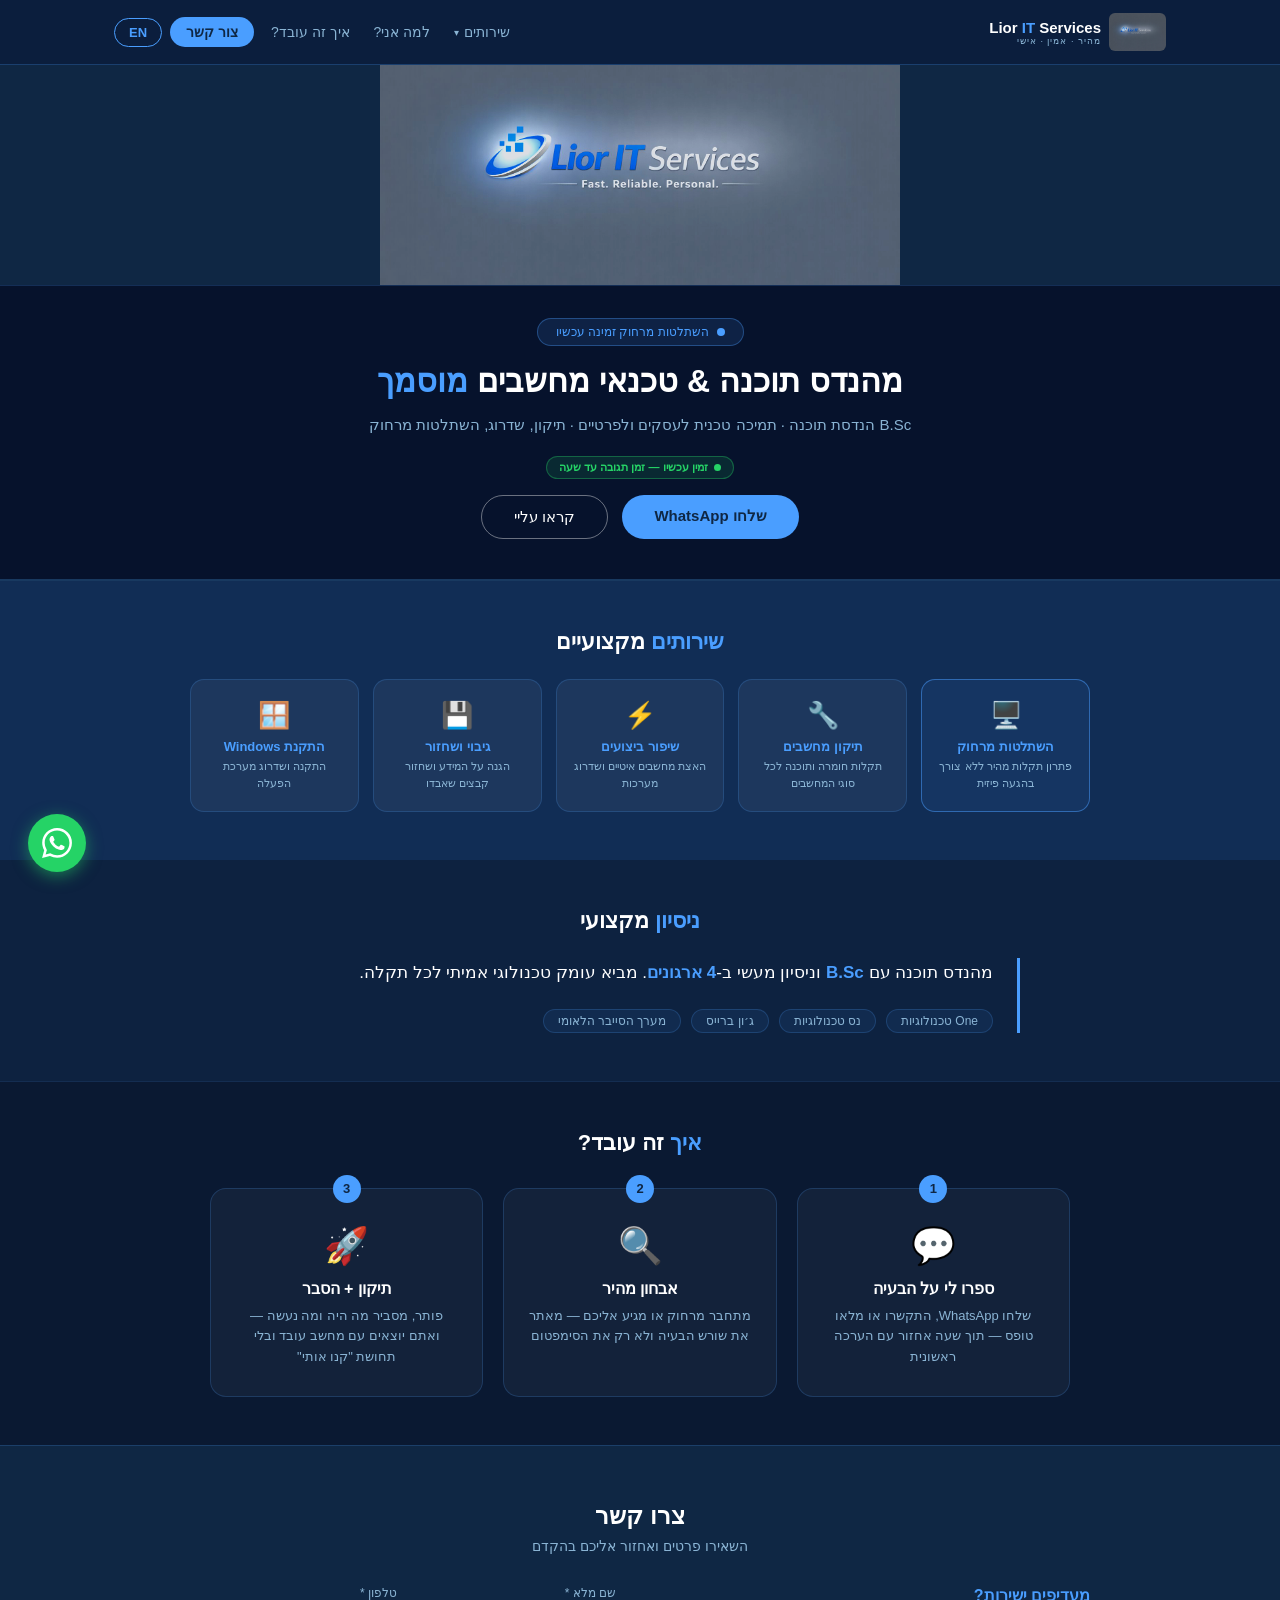
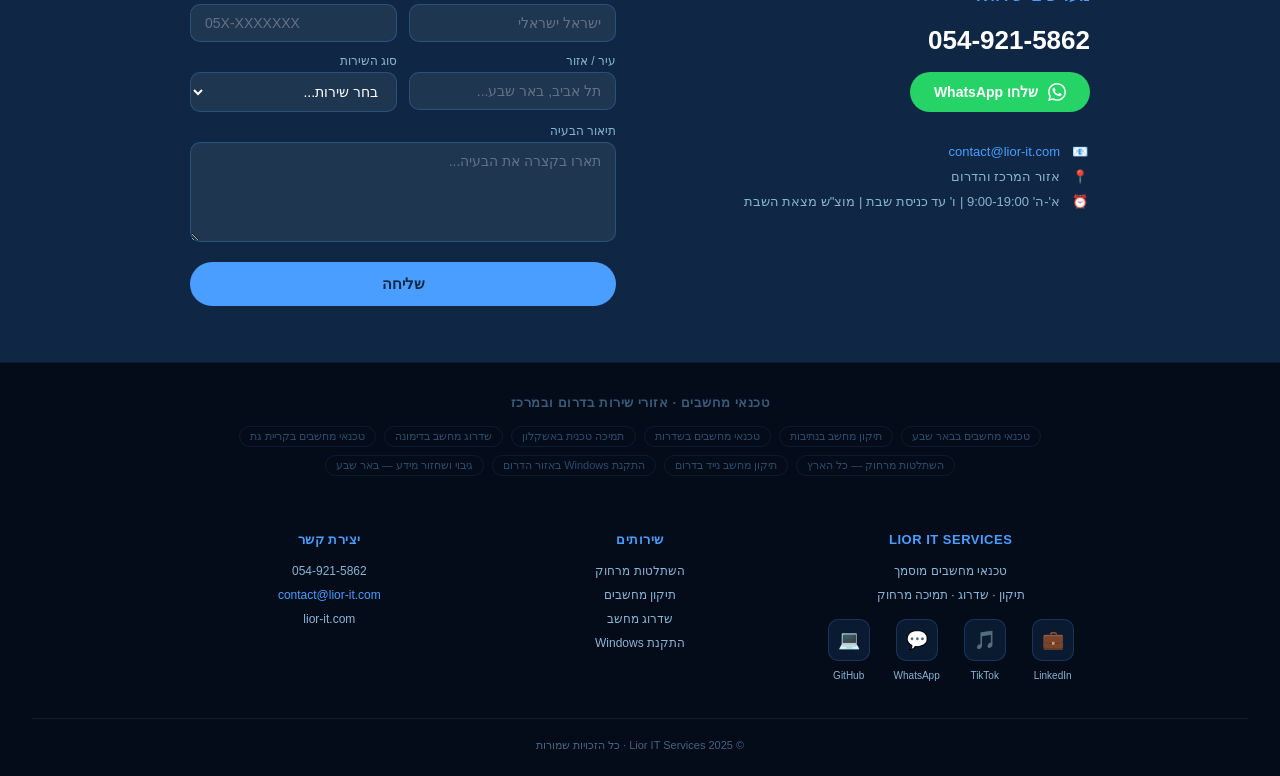
==== commit 0902ec78: "Change in headline color to blue" ====
--- a/index.html
+++ b/index.html
@@ -388,7 +388,7 @@
     }
     .service-card:hover { background: rgba(255,255,255,0.1); transform: translateY(-3px); }
     .service-icon { font-size: 26px; margin-bottom: 8px; }
-    .service-card h3 { font-size: 13px; font-weight: 600; color: #fff; margin-bottom: 4px; }
+    .service-card h3 { font-size: 13px; font-weight: 600; color: #4a9eff; margin-bottom: 4px; }
     .service-card p { font-size: 11px; color: #8ab4d4; line-height: 1.5; }
     .remote-card { border-color: rgba(74,158,255,0.5); background: rgba(74,158,255,0.08); }
     .remote-card h3 { color: #4a9eff; }
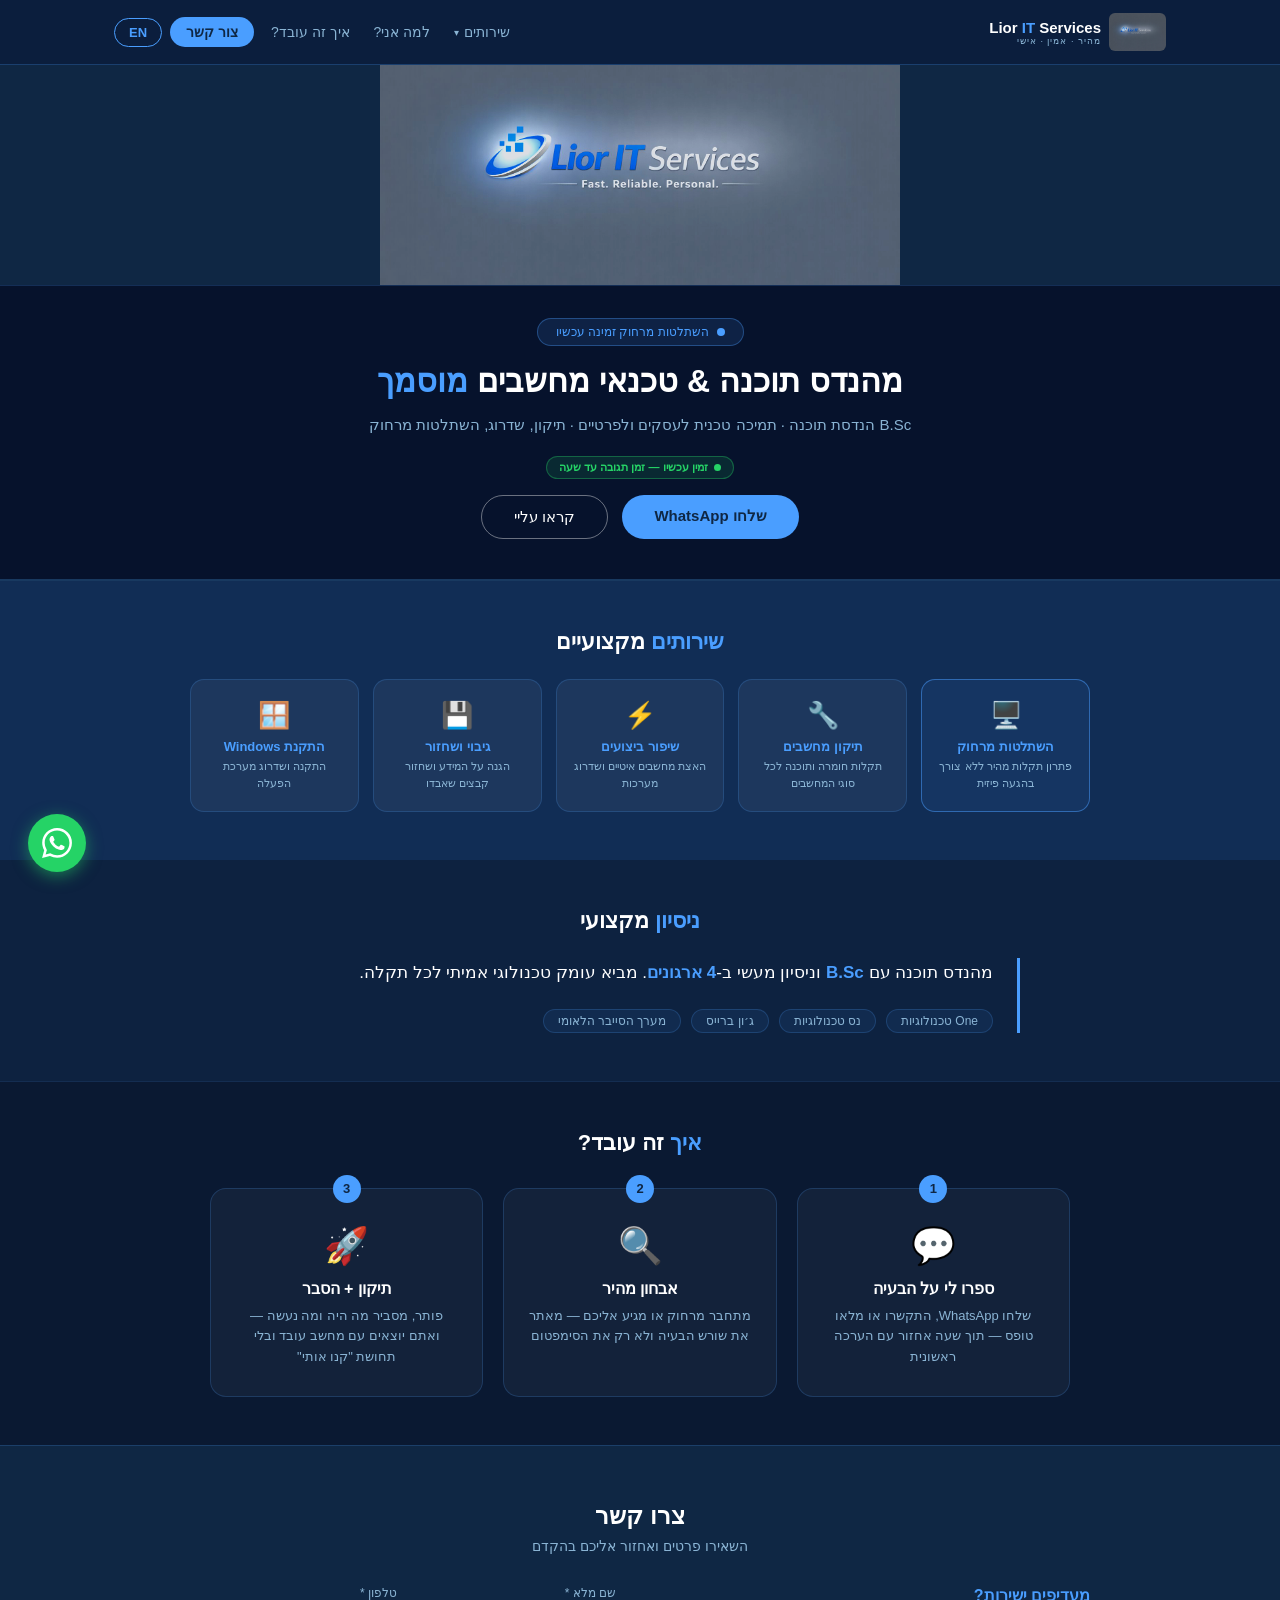
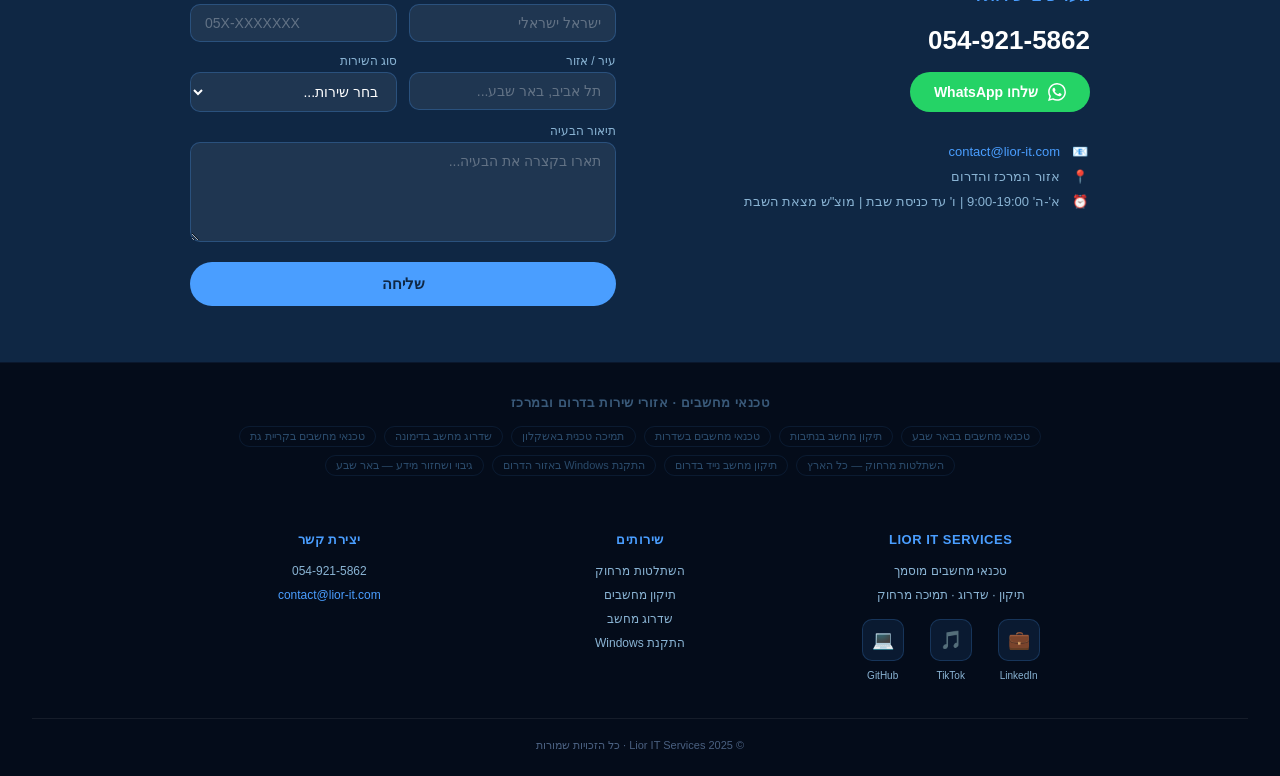
==== commit d6db4326: "Removed from footer domain name and whatsapp button" ====
--- a/index.html
+++ b/index.html
@@ -1,6 +1,14 @@
 <!DOCTYPE html>
 <html lang="he" dir="rtl">
 <head>
+  <!-- Google Analytics -->
+  <script async src="https://www.googletagmanager.com/gtag/js?id=G-HJWSR7T312"></script>
+  <script>
+    window.dataLayer = window.dataLayer || [];
+    function gtag(){dataLayer.push(arguments);}
+    gtag('js', new Date());
+    gtag('config', 'G-HJWSR7T312');
+  </script>
   <meta charset="UTF-8" />
   <meta name="viewport" content="width=device-width, initial-scale=1.0" />
   <link rel="icon" type="image/png" href="logo.png" />
@@ -48,15 +56,6 @@
   }
   </script>
 
-  <!-- ═══ Google Analytics — uncomment and replace G-XXXXXXXXXX with your Measurement ID
-  <script async src="https://www.googletagmanager.com/gtag/js?id=G-XXXXXXXXXX"></script>
-  <script>
-    window.dataLayer = window.dataLayer || [];
-    function gtag(){dataLayer.push(arguments);}
-    gtag('js', new Date());
-    gtag('config', 'G-XXXXXXXXXX');
-  </script>
-  ═══ -->
 
   <style>
     * { box-sizing: border-box; margin: 0; padding: 0; }
@@ -945,10 +944,6 @@
             <span class="social-icon">🎵</span>
             <span class="social-label">TikTok</span>
           </a>
-          <a href="https://wa.me/972549215862" target="_blank">
-            <span class="social-icon">💬</span>
-            <span class="social-label">WhatsApp</span>
-          </a>
           <a href="https://github.com/LiorMahfoda" target="_blank">
             <span class="social-icon">💻</span>
             <span class="social-label">GitHub</span>
@@ -966,7 +961,6 @@
         <h4 id="footerContactTitle">יצירת קשר</h4>
         <a href="tel:0549215862">054-921-5862</a>
         <a href="#" onclick="window.location='mai'+'lto:'+'contact'+'@'+'lior-it.com';return false;" style="color:#4a9eff;text-decoration:none;">contact&#64;lior&#45;it&#46;com</a>
-        <a href="https://lior-it.com">lior-it.com</a>
       </div>
     </div>
     <div class="footer-bottom">
